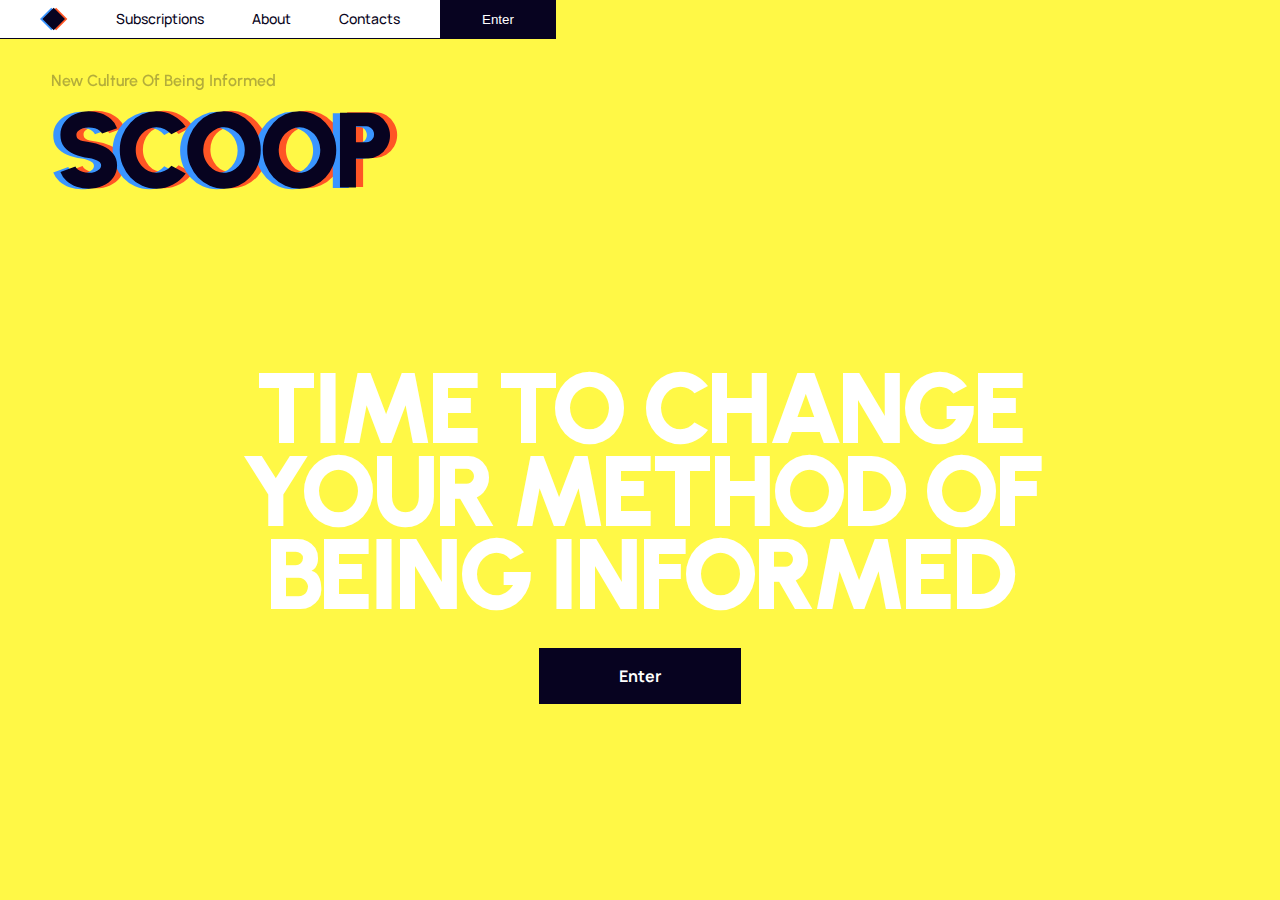
==== index.html @ 4c46409c "first commit" ====
<!DOCTYPE html>
<html lang="en">

<head>
  <meta charset="UTF-8">
  <meta http-equiv="X-UA-Compatible" content="IE=edge">
  <meta name="viewport" content="width=device-width, initial-scale=1.0">
  <title>Scoop</title>
  <link rel="preconnect" href="https://fonts.googleapis.com">
  <link rel="preconnect" href="https://fonts.gstatic.com" crossorigin>
  <link
    href="https://fonts.googleapis.com/css2?family=Manrope:wght@400;500;600;700&family=Unbounded:wght@700&family=Urbanist:wght@500;600;700;900&display=swap"
    rel="stylesheet">
  <link rel="stylesheet" href="css/style.min.css">
</head>

<body>
  <section class="main" id="main">
    <div class="main-content first-section">
      <header class="header">
        <ul class="header-menu">
          <li class="header-menu__item">
            <div class="header-logo">
              <img src="images/landing/headerLogo.svg" alt="scoop logo">
            </div>
          </li>
          <li class="header-menu__item">
            Subscriptions
          </li>
          <li class="header-menu__item">
            About
          </li>
          <li class="header-menu__item">
            Contacts
          </li>
        </ul>
        <button class="header-btn">Enter</button>
      </header>
      <div class="first-info">
        <p class="first-descr">New Culture Of Being Informed</p>
        <img src="images/logo-text-shrink.svg" alt="logo-text" class="first-logoText" width="347px">
        <div class="first-main">
          <h1 class="first-title">TIME TO CHANGE YOUR METHOD OF BEING INFORMED </h1>
          <a class="btn-transform" href="https://hlopa.github.io/scoop-dev/news.html">Enter</a>
        </div>
      </div>
    </div>
    <div class="main-content near-second"></div>
    <div class="main-content second-section">
      <div class="second-section__inner">
        <div class="second-section-blobs"> <img src="images/landing/second-blobs.svg" /></div>
        <div class="second-section__circle">
          <div id="container">
            <div id="circle">
              <svg version="1.1" xmlns="http://www.w3.org/2000/svg" xmlns:xlink="http://www.w3.org/1999/xlink" x="0px"
                y="0px" width="300px" height="300px" viewBox="0 0 300 300" enable-background="new 0 0 300 300"
                xml:space="preserve">
                <defs>
                  <path id="circlePath" d=" M 150, 150 m -60, 0 a 60,60 0 0,1 120,0 a 60,60 0 0,1 -120,0 " />
                </defs>
                <circle cx="150" cy="100" r="200" fill="none" />
                <g>
                  <use xlink:href="#circlePath" fill="none" />
                  <text fill="#070320">
                    <textPath xlink:href="#circlePath">explore &#8226; explore &#8226; explore
                      &#8226; explore &#8226; explore &#8226; explore &#8226; explore &#8226;</textPath>
                  </text>
                </g>
              </svg>
            </div>
          </div>
          <img class="four-section-arrow" src="images/landing/arrowRight.svg">
        </div>
      </div>
    </div>
    <div class="main-content near-second"></div>
    <div class="main-content third-section">
      <p class="title">And something else</p>
    </div>
    <div class="main-content four-section">
      <div class="four-section__block-1  four-section__block">
        <p class="four-section__block-number">1</p>
        <p class="four-section__block-descr">Add to favorites and share meanings</p>
      </div>
      <div class="four-section__block-2  four-section__block">
        <p class="four-section__block-number">2</p>
        <p class="four-section__block-descr">Surf through using tags</p>
      </div>
      <div class="four-section__block-3  four-section__block">
        <p class="four-section__block-number">3</p>
        <p class="four-section__block-descr">Save to keynotes</p>
      </div>
      <div class="final">
        <div class="final__inner">
          <img src="images/logo-text-shrink.svg" alt="logo-text" width="439">
          <button class="btn-transform-round">Join</button>
        </div>
      </div>
    </div>
    <div class="main-content five-section">
      <p class="five-section__title">SCOOP IS A NEW CULTURE FOR <span>CONSUMING</span> <span>INFORMATION</span></p>
    </div>
    <div class="main-content six-section">
      <div class="six-section__inner">
        <div class="six-section__logos">
          <img src="images/landing/six-logos.png" />
        </div>
        <img src="images/landing/arrowRightBig.svg" />
      </div>
    </div>
    <div class="main-content six-section">
      <img src="images/logo-text-shrink.svg" class="six-section-logo" />
      <img src="images/landing/arrowRightBig.svg" />
      <img src="images/landing/six-section-img.png" class="six-section-last-img">
    </div>
    <div class="main-content seven-section">
      <p class=" seven-section-title">Free <span>registration</span></p>
      <p class="seven-section-descr">and subscription to the newsletter</p>
    </div>
    <div class="main-content last-section">
      <div class="last-section__inner">
        <img src="images/logo-text-shrink.svg" width="218" style="margin-bottom: 9px;" />
        <p class="last-section-title">Immerse and surf it in a peaceful world of news!</p>
        <button class="btn-transform-round">Register now</button>
        <footer class="footer">
          <div class="footer__inner">
            <div class="footer-top">
              <ul class="footer-links">
                <li>Privacy Policy </li>
                <li>Terms of Use</li>
              </ul>

              <ul class="footer-social">
                <li>
                  <img src="images/landing/twitter.svg">
                </li>
                <li>
                  <img src="images/landing/inst.svg">
                </li>
              </ul>
            </div>
            <div class="footer-bottom">
              <p>© Scoop, 2023</p>
              <p class="footer-phone">+1 877 999 88 77</p>
            </div>
          </div>

        </footer>
      </div>
    </div>
  </section>

  <script src="js/main.min.js"></script>
</body>

</html>
---- css/style.min.css ----
html {
  -webkit-box-sizing: border-box;
          box-sizing: border-box;
}

body {
  margin: 0px;
  color: #070320;
  font-family: "Manrope", sans-serif;
  font-weight: 500;
}

*,
*::before,
*::after {
  -webkit-box-sizing: inherit;
          box-sizing: inherit;
}

h1, h2, h3, h4, h5, h6 {
  margin: 0;
  padding: 0;
}

p {
  margin: 0;
  padding: 0;
}

ul,
li {
  list-style: none;
  margin: 0;
  padding: 0;
}

a {
  text-decoration: none;
  color: inherit;
}

img {
  max-width: 100%;
}

.main {
  height: 100vh;
  overflow-x: auto;
  display: -webkit-box;
  display: -ms-flexbox;
  display: flex;
  -ms-flex-wrap: nowrap;
      flex-wrap: nowrap;
  min-width: 100%;
}

.main::-webkit-scrollbar {
  width: 0;
  height: 0;
}

.main-content {
  min-width: 100%;
  height: 100vh;
}

@font-face {
  font-family: "font-name";
  src: url("../fonts/font-name.woff2") format("woff2"), url("../fonts/font-name.woff") format("woff");
  font-display: swap;
  font-weight: 500;
  font-style: normal;
}
.first-section {
  background-color: #FFF846;
  display: -webkit-box;
  display: -ms-flexbox;
  display: flex;
  -webkit-box-orient: vertical;
  -webkit-box-direction: normal;
      -ms-flex-direction: column;
          flex-direction: column;
}

.header {
  background-color: #fff;
  border-bottom: 1px solid #070320;
  display: -webkit-box;
  display: -ms-flexbox;
  display: flex;
  width: -webkit-fit-content;
  width: -moz-fit-content;
  width: fit-content;
  margin-bottom: 32px;
}

.header-logo {
  display: -webkit-box;
  display: -ms-flexbox;
  display: flex;
  -webkit-box-align: center;
      -ms-flex-align: center;
          align-items: center;
  -webkit-box-pack: center;
      -ms-flex-pack: center;
          justify-content: center;
}

.header-menu {
  display: -webkit-box;
  display: -ms-flexbox;
  display: flex;
  padding: 7px 40px;
  -webkit-box-align: center;
      -ms-flex-align: center;
          align-items: center;
  gap: 48px;
}

.header-menu__item {
  cursor: pointer;
  font-size: 14px;
  line-height: 143%;
}

.header-btn {
  background-color: #070320;
  border-radius: 0px;
  color: #fff;
  border: none;
  width: 116px;
  cursor: pointer;
  -webkit-transition: all 0.3s;
  -o-transition: all 0.3s;
  transition: all 0.3s;
}
.header-btn:hover, .header-btn:focus {
  color: #cccccc;
}
.header-btn:active {
  color: #999999;
}

.first-info {
  display: -webkit-box;
  display: -ms-flexbox;
  display: flex;
  -webkit-box-orient: vertical;
  -webkit-box-direction: normal;
      -ms-flex-direction: column;
          flex-direction: column;
  -webkit-box-flex: 1;
      -ms-flex-positive: 1;
          flex-grow: 1;
}

.first-descr {
  margin-left: 51px;
  font-family: "Urbanist";
  font-weight: 600;
  line-height: 19px;
  text-transform: capitalize;
  opacity: 0.3;
  margin-bottom: 20px;
}

.first-logoText {
  margin-left: 51px;
  margin-bottom: 32px;
}

.first-main {
  text-align: center;
  margin-left: -1px;
  padding: 0px 45px;
  background-image: url("/images/landing/first-bg.png");
  background-size: cover;
  background-repeat: no-repeat;
  -webkit-box-flex: 1;
      -ms-flex-positive: 1;
          flex-grow: 1;
  display: -webkit-box;
  display: -ms-flexbox;
  display: flex;
  -webkit-box-orient: vertical;
  -webkit-box-direction: normal;
      -ms-flex-direction: column;
          flex-direction: column;
  -webkit-box-pack: center;
      -ms-flex-pack: center;
          justify-content: center;
}

.first-title {
  color: #fff;
  font-family: "Urbanist";
  font-weight: 900;
  font-size: 100px;
  line-height: 83%;
  letter-spacing: -0.05em;
  text-transform: uppercase;
  width: 80%;
  margin: 0px auto;
  margin-bottom: 32px;
  margin-top: -50px;
}

.btn-transform {
  width: 202px;
  height: 56px;
  margin: 0px auto;
  background-color: #070320;
  border-radius: 0px;
  color: #fff;
  border: none;
  cursor: pointer;
  -webkit-transition: all 0.3s;
  -o-transition: all 0.3s;
  transition: all 0.3s;
  font-family: "Manrope";
  font-weight: 700;
  font-size: 16px;
  line-height: 24px;
  display: -webkit-box;
  display: -ms-flexbox;
  display: flex;
  -webkit-box-align: center;
      -ms-flex-align: center;
          align-items: center;
  -webkit-box-pack: center;
      -ms-flex-pack: center;
          justify-content: center;
}
.btn-transform:hover, .btn-transform:focus {
  color: #cccccc;
}
.btn-transform:active {
  color: #999999;
}

.near-second {
  height: 100vh;
  width: 25px;
  background-color: #FFB8A4;
  min-width: 25px;
}

.second-section {
  background-color: #FFB8A4;
  display: -webkit-box;
  display: -ms-flexbox;
  display: flex;
  -webkit-box-align: center;
      -ms-flex-align: center;
          align-items: center;
  -webkit-box-pack: center;
      -ms-flex-pack: center;
          justify-content: center;
}

.second-section__inner {
  height: 95%;
  width: 95%;
  margin: 0px auto;
  display: -webkit-box;
  display: -ms-flexbox;
  display: flex;
  -webkit-box-pack: justify;
      -ms-flex-pack: justify;
          justify-content: space-between;
  -ms-flex-wrap: wrap;
      flex-wrap: wrap;
  position: relative;
}

.second-section-blobs {
  width: 100%;
  display: -webkit-box;
  display: -ms-flexbox;
  display: flex;
  -webkit-box-align: center;
      -ms-flex-align: center;
          align-items: center;
  -webkit-box-pack: center;
      -ms-flex-pack: center;
          justify-content: center;
}
.second-section-blobs img {
  width: 100%;
}

.second-section__circle {
  width: 230px;
  height: 230px;
  border-radius: 50%;
  background-color: #fff;
  position: absolute;
  bottom: 0;
  right: 0;
  border: 1px solid #070320;
  z-index: 71;
}
.second-section__circle::after {
  content: "";
  width: 166px;
  height: 166px;
  border-radius: 50%;
  background-color: #fff;
  position: absolute;
  top: 32px;
  left: 32px;
  border: 1px solid #070320;
  z-index: 72;
}

.four-section-arrow {
  position: absolute;
  top: 43%;
  left: 44%;
  z-index: 80;
}

#container {
  margin: 0%;
}

#circle {
  position: relative;
  width: 100%;
  padding-bottom: 100%;
  overflow: hidden;
}

#circle text {
  font-family: "Manrope";
  font-weight: 600;
  font-size: 12px;
  font-weight: 400;
  -webkit-user-select: none;
     -moz-user-select: none;
      -ms-user-select: none;
          user-select: none;
}

#circle svg {
  position: absolute;
  z-index: 75;
  left: -112px;
  top: -156px;
  width: 198%;
  height: 540px;
  -webkit-animation-name: rotate;
  animation-name: rotate;
  -webkit-animation-duration: 20s;
  animation-duration: 20s;
  -webkit-animation-iteration-count: infinite;
  animation-iteration-count: infinite;
  -webkit-animation-timing-function: linear;
  animation-timing-function: linear;
}

@-webkit-keyframes rotate {
  from {
    -webkit-transform: rotate(0);
  }
  to {
    -webkit-transform: rotate(360deg);
  }
}
@keyframes rotate {
  from {
    -webkit-transform: rotate(0);
            transform: rotate(0);
  }
  to {
    -webkit-transform: rotate(360deg);
            transform: rotate(360deg);
  }
}
.third-section {
  min-width: 444px;
  width: 444px;
  background-image: url("/images/landing/third-bg.png");
  background-size: cover;
  background-repeat: no-repeat;
  display: -webkit-box;
  display: -ms-flexbox;
  display: flex;
  -webkit-box-align: center;
      -ms-flex-align: center;
          align-items: center;
}

.title {
  font-family: "Urbanist";
  font-weight: 900;
  font-size: 114.142px;
  line-height: 92px;
  letter-spacing: -0.05em;
  text-transform: uppercase;
  color: #FFFFFF;
  word-wrap: break-word;
  padding-left: 20px;
  padding-right: 20px;
  width: 100%;
  margin-top: -50px;
}

.five-section {
  background-color: aqua;
}

.four-section {
  background-color: yellow;
  display: -webkit-box;
  display: -ms-flexbox;
  display: flex;
  min-width: -webkit-fit-content;
  min-width: -moz-fit-content;
  min-width: fit-content;
  width: -webkit-fit-content;
  width: -moz-fit-content;
  width: fit-content;
}

.four-section__block {
  width: 621px;
  height: 90%;
  margin-top: auto;
  position: sticky;
  border-radius: 48px;
  border: 2px solid #000000;
  padding: 16px 57px 100px;
  display: -webkit-box;
  display: -ms-flexbox;
  display: flex;
  -webkit-box-orient: vertical;
  -webkit-box-direction: normal;
      -ms-flex-direction: column;
          flex-direction: column;
  -webkit-box-pack: justify;
      -ms-flex-pack: justify;
          justify-content: space-between;
}

.four-section__block-number {
  font-family: "Urbanist";
  font-weight: 700;
  font-size: 144px;
  line-height: 173px;
  color: #FFFFFF;
}

.four-section__block-descr {
  font-family: "Urbanist";
  font-weight: 700;
  font-size: 56px;
  line-height: 56px;
  color: #FFFFFF;
}

.four-section__block-1 {
  background-color: #363051;
  left: 0;
  margin-left: 20px;
}

.four-section__block-2 {
  background-color: #B2D6FF;
  left: 44px;
  margin-left: -30px;
}

.four-section__block-3 {
  background-color: #E09884;
  left: 88px;
  margin-left: -30px;
}

.final {
  padding-left: 82px;
  padding-right: 82px;
  display: -webkit-box;
  display: -ms-flexbox;
  display: flex;
  -webkit-box-align: center;
      -ms-flex-align: center;
          align-items: center;
  text-align: center;
  z-index: 100;
  background-color: yellow;
}

.final__inner {
  display: -webkit-box;
  display: -ms-flexbox;
  display: flex;
  -webkit-box-align: center;
      -ms-flex-align: center;
          align-items: center;
  text-align: center;
  -webkit-box-orient: vertical;
  -webkit-box-direction: normal;
      -ms-flex-direction: column;
          flex-direction: column;
}

.btn-transform-round {
  margin-top: 32px;
  width: 228px;
  height: 228px;
  background-color: #070320;
  border-radius: 50%;
  font-family: "Urbanist";
  font-weight: 700;
  font-size: 48px;
  line-height: 48px;
  color: #FFFFFF;
  cursor: pointer;
  display: -webkit-box;
  display: -ms-flexbox;
  display: flex;
  -webkit-box-align: center;
      -ms-flex-align: center;
          align-items: center;
  -webkit-box-pack: center;
      -ms-flex-pack: center;
          justify-content: center;
}
.btn-transform-round:hover, .btn-transform-round:focus {
  color: #cccccc;
}
.btn-transform-round:active {
  color: #999999;
}

.five-section {
  min-width: 444px;
  width: 444px;
  background-image: url("/images/landing/five-bg.png");
  background-size: cover;
  background-repeat: no-repeat;
  display: -webkit-box;
  display: -ms-flexbox;
  display: flex;
  -webkit-box-align: center;
      -ms-flex-align: center;
          align-items: center;
}

.five-section__title {
  font-family: "Urbanist";
  font-weight: 900;
  font-size: 96px;
  line-height: 81%;
  letter-spacing: -0.05em;
  text-transform: uppercase;
  padding-left: 20px;
  padding-right: 20px;
  color: #FFFFFF;
}
.five-section__title span {
  display: block;
  word-break: break-all;
}

.six-section {
  background-color: #FFB8A4;
  display: -webkit-box;
  display: -ms-flexbox;
  display: flex;
  -webkit-box-align: center;
      -ms-flex-align: center;
          align-items: center;
  min-width: -webkit-fit-content;
  min-width: -moz-fit-content;
  min-width: fit-content;
  width: -webkit-fit-content;
  width: -moz-fit-content;
  width: fit-content;
}

.six-section__inner {
  height: 95%;
  display: -webkit-box;
  display: -ms-flexbox;
  display: flex;
  -webkit-box-align: center;
      -ms-flex-align: center;
          align-items: center;
}
.six-section__inner img {
  -ms-flex-negative: 0;
      flex-shrink: 0;
}

.six-section__logos {
  height: 100%;
  margin-right: 16px;
  -ms-flex-negative: 0;
      flex-shrink: 0;
  padding-left: 98px;
}
.six-section__logos img {
  height: 100%;
  -o-object-fit: contain;
     object-fit: contain;
}

.six-section-logo {
  margin-left: 37px;
  margin-right: 45px;
}

.six-section-last-img {
  margin-left: 74px;
  margin-right: 131px;
}

.seven-section {
  min-width: 444px;
  width: 444px;
  background-image: url("/images/landing/seven-section.png");
  background-size: cover;
  background-repeat: no-repeat;
  display: -webkit-box;
  display: -ms-flexbox;
  display: flex;
  -webkit-box-align: start;
      -ms-flex-align: start;
          align-items: flex-start;
  -webkit-box-orient: vertical;
  -webkit-box-direction: normal;
      -ms-flex-direction: column;
          flex-direction: column;
  -webkit-box-pack: center;
      -ms-flex-pack: center;
          justify-content: center;
}

.seven-section-title {
  font-family: "Urbanist";
  font-weight: 900;
  font-size: 114.142px;
  line-height: 92px;
  letter-spacing: -0.05em;
  text-transform: uppercase;
  color: #FFFFFF;
  word-wrap: break-word;
  padding-left: 20px;
  padding-right: 20px;
  width: 100%;
  margin-top: -50px;
}

.seven-section-descr {
  padding-left: 20px;
  padding-right: 20px;
  margin-top: 16px;
  font-family: "Manrope";
  font-weight: 700;
  font-size: 16px;
  line-height: 24px;
  color: #FFFFFF;
}

.last-section {
  background-color: #FFF846;
  display: -webkit-box;
  display: -ms-flexbox;
  display: flex;
  -webkit-box-align: center;
      -ms-flex-align: center;
          align-items: center;
  -webkit-box-pack: center;
      -ms-flex-pack: center;
          justify-content: center;
}

.last-section__inner {
  height: 95%;
  width: 95%;
  padding-left: 24px;
  position: relative;
  display: -webkit-box;
  display: -ms-flexbox;
  display: flex;
  -webkit-box-orient: vertical;
  -webkit-box-direction: normal;
      -ms-flex-direction: column;
          flex-direction: column;
  -webkit-box-pack: center;
      -ms-flex-pack: center;
          justify-content: center;
}

.last-section-title {
  font-family: "Urbanist";
  font-weight: 700;
  font-size: 88px;
  line-height: 80px;
  color: #070320;
  margin-bottom: 40px;
}

.footer {
  bottom: 0px;
  position: absolute;
  width: 100%;
}

.footer-top {
  margin-bottom: 8px;
}

.footer-links {
  display: -webkit-box;
  display: -ms-flexbox;
  display: flex;
  gap: 24px;
}
.footer-links li {
  font-size: 14px;
  line-height: 20px;
}

.footer-bottom {
  display: -webkit-box;
  display: -ms-flexbox;
  display: flex;
  -webkit-box-align: center;
      -ms-flex-align: center;
          align-items: center;
  -webkit-box-pack: justify;
      -ms-flex-pack: justify;
          justify-content: space-between;
}

.footer-top {
  display: -webkit-box;
  display: -ms-flexbox;
  display: flex;
  -webkit-box-align: center;
      -ms-flex-align: center;
          align-items: center;
  -webkit-box-pack: justify;
      -ms-flex-pack: justify;
          justify-content: space-between;
}

.footer-phone {
  font-family: "Manrope";
  font-weight: 600;
  font-size: 16px;
  line-height: 24px;
}

.footer-social {
  display: -webkit-box;
  display: -ms-flexbox;
  display: flex;
  -webkit-box-align: center;
      -ms-flex-align: center;
          align-items: center;
  -webkit-box-pack: justify;
      -ms-flex-pack: justify;
          justify-content: space-between;
  gap: 24px;
}

.news {
  background-color: #B2D6FF;
  display: -webkit-box;
  display: -ms-flexbox;
  display: flex;
  -webkit-box-orient: vertical;
  -webkit-box-direction: normal;
      -ms-flex-direction: column;
          flex-direction: column;
  min-height: 100vh;
}

.news-header {
  border-bottom: 1px solid #000000;
  padding-top: 19px;
  padding-bottom: 19px;
}

.news-header__container {
  max-width: 1376;
  padding-left: 32px;
  padding-right: 32px;
  margin: 0px auto;
}

.news-header__container {
  display: -webkit-box;
  display: -ms-flexbox;
  display: flex;
  -webkit-box-align: center;
      -ms-flex-align: center;
          align-items: center;
  -webkit-box-pack: justify;
      -ms-flex-pack: justify;
          justify-content: space-between;
}

.news-header__logo {
  display: -webkit-box;
  display: -ms-flexbox;
  display: flex;
  -webkit-box-align: end;
      -ms-flex-align: end;
          align-items: end;
  gap: 8px;
}

.news-header__descr {
  font-family: "Urbanist";
  font-weight: 500;
  font-size: 12px;
  line-height: 90%;
  color: #454452;
  opacity: 0.5;
}

.news-header__menu {
  display: -webkit-box;
  display: -ms-flexbox;
  display: flex;
  gap: 24px;
  -webkit-box-align: center;
      -ms-flex-align: center;
          align-items: center;
}

.news-header__menu-item {
  font-family: "Urbanist";
  font-weight: 500;
  font-size: 14px;
  line-height: 17px;
  color: #070320;
  cursor: pointer;
}

.news-header__menu-avatar {
  display: -webkit-box;
  display: -ms-flexbox;
  display: flex;
  gap: 8px;
  -webkit-box-align: center;
      -ms-flex-align: center;
          align-items: center;
}

.avatar {
  width: 26px;
  height: 26px;
  border-radius: 50%;
  overflow: hidden;
  border: 2px solid #014DD1;
  background-color: #fff;
}
.avatar img {
  padding: 2px;
  border-radius: 50%;
}

.avatar-name {
  font-family: "Urbanist";
  font-weight: 700;
  font-size: 14px;
  line-height: 16px;
  color: #014DD1;
  cursor: pointer;
}

.news-main {
  -webkit-box-flex: 1;
      -ms-flex-positive: 1;
          flex-grow: 1;
  background-color: #B2D6FF;
}

.news-container {
  max-width: 1376;
  padding-left: 32px;
  padding-right: 32px;
  padding-top: 24px;
  margin: 0px auto;
  display: -webkit-box;
  display: -ms-flexbox;
  display: flex;
  gap: 18px;
}

.news-aside {
  -ms-flex-preferred-size: 25%;
      flex-basis: 25%;
}

.news-news {
  -ms-flex-preferred-size: 50%;
      flex-basis: 50%;
}

.news-title {
  font-family: "Urbanist";
  font-weight: 700;
  font-size: 40px;
  line-height: 48px;
  margin-bottom: 24px;
}

.news-item {
  margin-bottom: 16px;
  background-color: #fff;
  border: 1px solid #000000;
  border-radius: 32px;
  padding: 16px;
  display: -webkit-box;
  display: -ms-flexbox;
  display: flex;
  -ms-flex-wrap: nowrap;
      flex-wrap: nowrap;
  gap: 12px;
}

.news-item__logo {
  width: 40px;
  height: 40px;
  border: 1px solid rgba(0, 0, 0, 0.1);
  border-radius: 50%;
  display: -webkit-box;
  display: -ms-flexbox;
  display: flex;
  -webkit-box-align: center;
      -ms-flex-align: center;
          align-items: center;
  -webkit-box-pack: center;
      -ms-flex-pack: center;
          justify-content: center;
  -ms-flex-negative: 0;
      flex-shrink: 0;
  overflow: hidden;
}
.news-item__logo img {
  width: 100%;
  height: 100%;
  -o-object-fit: contain;
     object-fit: contain;
}

.news-item__header {
  display: -webkit-box;
  display: -ms-flexbox;
  display: flex;
  gap: 8px;
  margin-bottom: 2px;
  -webkit-box-align: center;
      -ms-flex-align: center;
          align-items: center;
  -webkit-box-pack: justify;
      -ms-flex-pack: justify;
          justify-content: space-between;
}

.news-item__info {
  -webkit-box-flex: 1;
      -ms-flex-positive: 1;
          flex-grow: 1;
}

.news-item__data {
  display: -webkit-box;
  display: -ms-flexbox;
  display: flex;
  -webkit-box-align: center;
      -ms-flex-align: center;
          align-items: center;
  gap: 12px;
}
.news-item__data p {
  font-family: "Manrope";
  font-size: 12px;
  line-height: 16px;
  text-transform: uppercase;
  color: #9D9CA7;
  white-space: nowrap;
}

.separator {
  height: 9px;
  width: 1px;
  background-color: rgba(0, 0, 0, 0.1);
}

.news-item__name {
  font-family: "Urbanist";
  font-weight: 600;
  font-size: 16px;
  line-height: 19px;
  margin-bottom: 2px;
}

.news-item__tags {
  display: -webkit-box;
  display: -ms-flexbox;
  display: flex;
  -ms-flex-wrap: wrap;
      flex-wrap: wrap;
  gap: 2px;
  margin-bottom: 16px;
}
.news-item__tags li {
  font-size: 14px;
  line-height: 18px;
  color: #AFAEB5;
}

.news-item__text {
  margin-bottom: 12px;
}
.news-item__text p {
  font-size: 20px;
  line-height: 30px;
}
.news-item__text p + p {
  padding-top: 16px;
}

.news-item__footer {
  display: -webkit-box;
  display: -ms-flexbox;
  display: flex;
  -webkit-box-align: center;
      -ms-flex-align: center;
          align-items: center;
  gap: 12px;
}

.news-item__footer-item {
  display: -webkit-box;
  display: -ms-flexbox;
  display: flex;
  -webkit-box-align: center;
      -ms-flex-align: center;
          align-items: center;
  gap: 10px;
}
.news-item__footer-item p {
  font-size: 12px;
  text-transform: uppercase;
  color: #9D9CA7;
}

.news-style-img {
  width: 104px;
  height: 104px;
  margin-left: auto;
}
.news-style-img img {
  width: 100%;
  height: 100%;
  -o-object-fit: contain;
     object-fit: contain;
}

.aside-bottom {
  position: fixed;
  bottom: 40px;
}

.right {
  font-family: "Urbanist";
  font-weight: 500;
  font-size: 12px;
  line-height: 14px;
  color: #070320;
  opacity: 0.5;
  margin-top: 12px;
}

.aside__menu {
  display: -webkit-box;
  display: -ms-flexbox;
  display: flex;
  gap: 24px;
  margin-top: 16px;
}
.aside__menu li {
  font-family: "Urbanist";
  font-weight: 500;
  font-size: 12px;
  line-height: 14px;
}

.mode-select {
  background: #9ECCFF;
  border: 1px solid #000000;
  border-radius: 112px;
  padding: 11.5px 12px;
}

.__select {
  position: relative;
  width: 230px;
  height: 40px;
  margin: 0 auto;
}
.__select[data-state=active] .__select__content {
  opacity: 1;
  display: block;
}
.__select[data-state=active] .__select__label + .__select__input + .__select__label {
  max-height: 40px;
  border-top-width: 1px;
}

.__select__title {
  font-family: "Urbanist";
  font-weight: 600;
  font-size: 14px;
  line-height: 17px;
  display: -webkit-box;
  display: -ms-flexbox;
  display: flex;
  -webkit-box-align: center;
      -ms-flex-align: center;
          align-items: center;
  width: 100%;
  height: 100%;
  padding: 8px 12px;
  border-radius: 5px;
  border: 1px solid #000000;
  cursor: pointer;
  border-radius: 112px;
  background: #9ECCFF;
}
.__select__title:hover {
  border-color: #0c0fe5;
}

.__select__content {
  position: absolute;
  bottom: 48px;
  left: 3px;
  display: -webkit-box;
  display: -ms-flexbox;
  display: flex;
  -webkit-box-orient: vertical;
  -webkit-box-direction: normal;
      -ms-flex-direction: column;
          flex-direction: column;
  width: calc(100% - 6px);
  background-color: #ffffff;
  border: 1px solid #000000;
  border-radius: 12px;
  -webkit-transition: all 0.3s ease-out;
  -o-transition: all 0.3s ease-out;
  transition: all 0.3s ease-out;
  overflow: hidden;
  opacity: 0;
  display: none;
  z-index: 8;
}

.__select__input {
  display: none;
}
.__select__input:checked + label {
  background-color: #cadef5;
}
.__select__input:disabled + label {
  opacity: 0.6;
  pointer-events: none;
}

.__select__label {
  display: -webkit-box;
  display: -ms-flexbox;
  display: flex;
  -webkit-box-align: center;
      -ms-flex-align: center;
          align-items: center;
  width: 100%;
  height: 40px;
  padding: 0 16px;
  -webkit-transition: all 0.2s ease-out;
  -o-transition: all 0.2s ease-out;
  transition: all 0.2s ease-out;
  cursor: pointer;
  overflow: hidden;
}
.__select__label:hover {
  background-color: #F9F8FE !important;
  color: #4D057D;
}

.modal {
  position: fixed;
  top: 0;
  left: 0;
  bottom: 0;
  right: 0;
  padding: 30px;
  background: rgba(0, 0, 0, 0.5);
  -webkit-backdrop-filter: blur(10px);
          backdrop-filter: blur(10px);
  display: -webkit-box;
  display: -ms-flexbox;
  display: flex;
  -webkit-box-pack: center;
      -ms-flex-pack: center;
          justify-content: center;
  -webkit-box-align: center;
      -ms-flex-align: center;
          align-items: center;
  pointer-events: none;
  opacity: 0;
  z-index: 999;
}

.modal-link {
  width: 32%;
  margin-right: 8px;
  margin-left: 8px;
  position: relative;
  z-index: 10;
}

.modal-wrapper {
  position: relative;
  padding: 24px 32px;
  background-color: #fff;
  width: 606px;
  border-radius: 32px;
  border: 1px solid #000000;
}

.modal-header {
  display: -webkit-box;
  display: -ms-flexbox;
  display: flex;
  -webkit-box-align: center;
      -ms-flex-align: center;
          align-items: center;
  -webkit-box-pack: justify;
      -ms-flex-pack: justify;
          justify-content: space-between;
  margin-bottom: 24px;
}

.modal-title {
  font-family: "Urbanist";
  font-weight: 700;
  font-size: 40px;
  line-height: 48px;
}

.clear-all-btn {
  font-family: "Urbanist";
  font-weight: 700;
  font-size: 14px;
  line-height: 16px;
  color: #014DD1;
  background-color: unset;
  border: unset;
  cursor: pointer;
}
.clear-all-btn:hover, .clear-all-btn:focus {
  color: #3a82fe;
}
.clear-all-btn:active {
  color: #9fc2ff;
}

.btn--close-modal {
  position: absolute;
  right: -20px;
  height: 32px;
  width: 32px;
  top: -20px;
  background-color: transparent;
  border: none;
  cursor: pointer;
}

.modal-cat {
  position: absolute;
  left: 0;
  top: 0px;
}

.btn:active {
  opacity: 0.8;
}

.modal--open {
  pointer-events: auto;
  opacity: 1;
}

.accordion .accordion-item {
  border-bottom: 1px solid rgba(7, 3, 32, 0.11);
}
.accordion .accordion-expand-btn {
  position: relative;
  display: block;
  text-align: left;
  width: 100%;
  padding: 1em 0;
  color: black;
  font-size: 1.15rem;
  font-weight: 400;
  border: none;
  background: none;
  outline: none;
}
.accordion .accordion-expand-btn:hover, .accordion .accordion-expand-btn:focus {
  cursor: pointer;
  color: #014DD1;
}
.accordion .accordion-expand-btn:hover::after, .accordion .accordion-expand-btn:focus::after {
  cursor: pointer;
  color: #014DD1;
  border: 1px solid #014DD1;
}
.accordion .accordion-expand-btn .accordion-title {
  padding: 1em 1.5em 1em 0;
  font-family: "Urbanist";
  font-size: 18px;
  line-height: 22px;
}
.accordion .accordion-expand-btn .icon {
  display: inline-block;
  position: absolute;
  top: 28px;
  right: 0;
}
.accordion .accordion-expand-btn .icon::before, .accordion .accordion-expand-btn .icon::after {
  content: "";
  position: absolute;
  top: 50%;
  right: 16px;
  display: block;
  width: 10px;
  height: 2px;
  -webkit-transition: all 0.3s ease-out;
  -o-transition: all 0.3s ease-out;
  transition: all 0.3s ease-out;
  background-color: #333333;
  -webkit-transform: translate(-3px, -50%) rotate(45deg);
      -ms-transform: translate(-3px, -50%) rotate(45deg);
          transform: translate(-3px, -50%) rotate(45deg);
}
.accordion .accordion-expand-btn .icon::after {
  -webkit-transform: translate(3px, -50%) rotate(-45deg);
      -ms-transform: translate(3px, -50%) rotate(-45deg);
          transform: translate(3px, -50%) rotate(-45deg);
}
.accordion .accordion-expand-btn[aria-expanded=true] {
  color: blue;
}
.accordion .accordion-expand-btn[aria-expanded=true] .icon::before {
  -webkit-transform: translate(-3px, -50%) rotate(-45deg);
      -ms-transform: translate(-3px, -50%) rotate(-45deg);
          transform: translate(-3px, -50%) rotate(-45deg);
}
.accordion .accordion-expand-btn[aria-expanded=true] .icon::after {
  -webkit-transform: translate(3px, -50%) rotate(45deg);
      -ms-transform: translate(3px, -50%) rotate(45deg);
          transform: translate(3px, -50%) rotate(45deg);
}
.accordion .accordion-expand-btn[aria-expanded=true] + .accordion-content {
  opacity: 1;
  max-height: unset;
  will-change: opacity, max-height;
  padding-bottom: 24px;
}
.accordion .accordion-content {
  opacity: 0;
  max-height: 0;
  overflow: hidden;
  -webkit-transition: opacity 200ms linear, max-height 200ms linear;
  -o-transition: opacity 200ms linear, max-height 200ms linear;
  transition: opacity 200ms linear, max-height 200ms linear;
  will-change: opacity, max-height;
}

.tab-filter__buttons {
  display: -webkit-box;
  display: -ms-flexbox;
  display: flex;
  -ms-flex-wrap: wrap;
      flex-wrap: wrap;
  gap: 8px;
}

.tab-filter__button {
  border: 1px solid #EDEDED;
  background-color: #EDEDED;
  border-radius: 56px;
  height: 32px;
  -webkit-user-select: none;
     -moz-user-select: none;
      -ms-user-select: none;
          user-select: none;
  padding-left: 12px;
  padding-right: 12px;
  color: #6A6973;
  -webkit-transition: all 0.3s;
  -o-transition: all 0.3s;
  transition: all 0.3s;
  font-family: "Urbanist", sans-serif;
  cursor: pointer;
}
.tab-filter__button:hover {
  background-color: #d4d4d4;
}

.tab-filter__button--active {
  border: 1px solid #014DD1;
  color: #014DD1;
}
.tab-filter__button--active:hover {
  background-color: #d4d4d4;
}

.selected-num {
  background: #FF5525;
  font-family: "Urbanist";
  font-weight: 700;
  font-size: 12px;
  line-height: 14px;
  color: #FFFFFF;
  padding: 0px 4px;
}
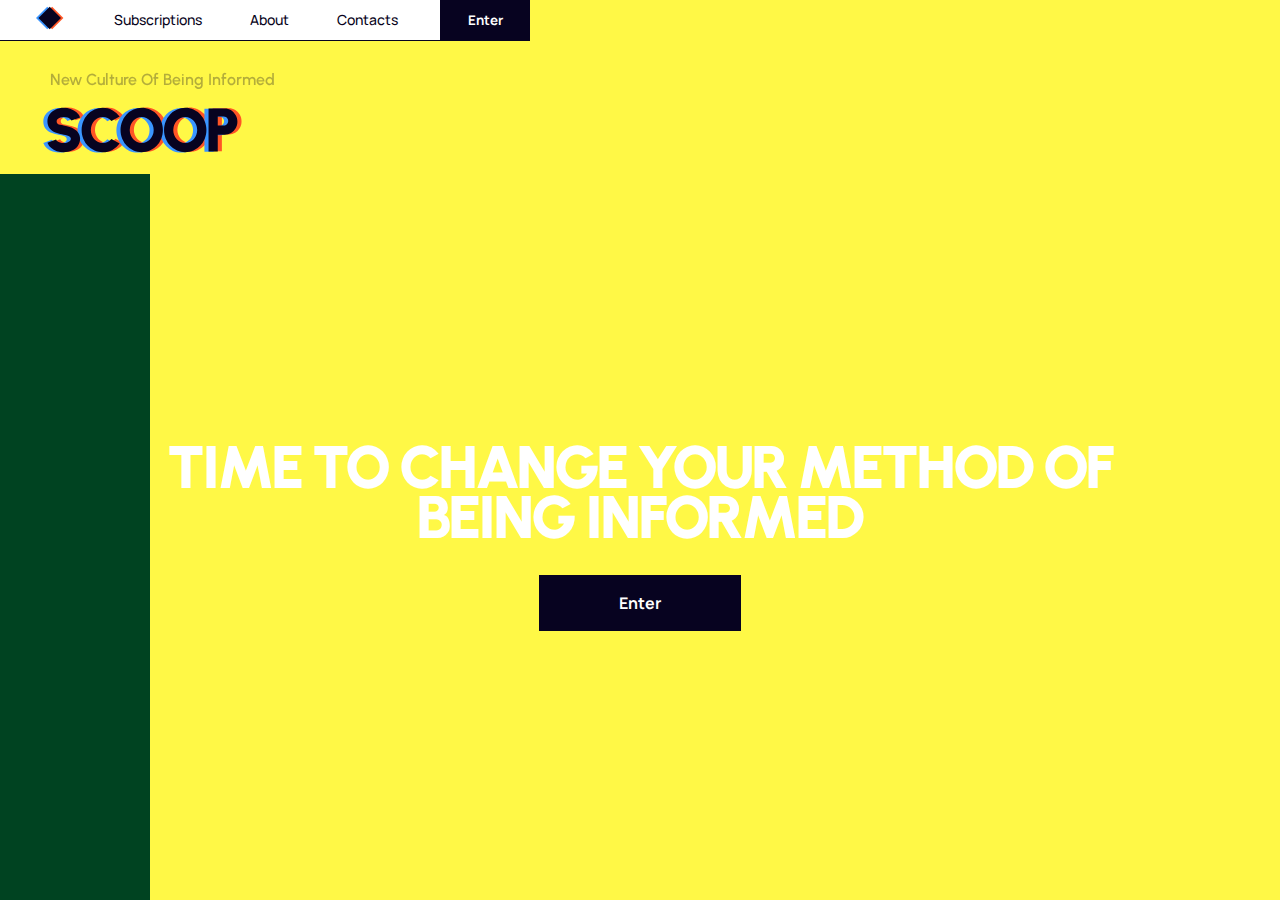
==== commit 1bbba4a4: "adaptive" ====
--- a/index.html
+++ b/index.html
@@ -1,156 +1 @@
-<!DOCTYPE html>
-<html lang="en">
-
-<head>
-  <meta charset="UTF-8">
-  <meta http-equiv="X-UA-Compatible" content="IE=edge">
-  <meta name="viewport" content="width=device-width, initial-scale=1.0">
-  <title>Scoop</title>
-  <link rel="preconnect" href="https://fonts.googleapis.com">
-  <link rel="preconnect" href="https://fonts.gstatic.com" crossorigin>
-  <link
-    href="https://fonts.googleapis.com/css2?family=Manrope:wght@400;500;600;700&family=Unbounded:wght@700&family=Urbanist:wght@500;600;700;900&display=swap"
-    rel="stylesheet">
-  <link rel="stylesheet" href="css/style.min.css">
-</head>
-
-<body>
-  <section class="main" id="main">
-    <div class="main-content first-section">
-      <header class="header">
-        <ul class="header-menu">
-          <li class="header-menu__item">
-            <div class="header-logo">
-              <img src="images/landing/headerLogo.svg" alt="scoop logo">
-            </div>
-          </li>
-          <li class="header-menu__item">
-            Subscriptions
-          </li>
-          <li class="header-menu__item">
-            About
-          </li>
-          <li class="header-menu__item">
-            Contacts
-          </li>
-        </ul>
-        <button class="header-btn">Enter</button>
-      </header>
-      <div class="first-info">
-        <p class="first-descr">New Culture Of Being Informed</p>
-        <img src="images/logo-text-shrink.svg" alt="logo-text" class="first-logoText" width="347px">
-        <div class="first-main">
-          <h1 class="first-title">TIME TO CHANGE YOUR METHOD OF BEING INFORMED </h1>
-          <a class="btn-transform" href="https://hlopa.github.io/scoop-dev/news.html">Enter</a>
-        </div>
-      </div>
-    </div>
-    <div class="main-content near-second"></div>
-    <div class="main-content second-section">
-      <div class="second-section__inner">
-        <div class="second-section-blobs"> <img src="images/landing/second-blobs.svg" /></div>
-        <div class="second-section__circle">
-          <div id="container">
-            <div id="circle">
-              <svg version="1.1" xmlns="http://www.w3.org/2000/svg" xmlns:xlink="http://www.w3.org/1999/xlink" x="0px"
-                y="0px" width="300px" height="300px" viewBox="0 0 300 300" enable-background="new 0 0 300 300"
-                xml:space="preserve">
-                <defs>
-                  <path id="circlePath" d=" M 150, 150 m -60, 0 a 60,60 0 0,1 120,0 a 60,60 0 0,1 -120,0 " />
-                </defs>
-                <circle cx="150" cy="100" r="200" fill="none" />
-                <g>
-                  <use xlink:href="#circlePath" fill="none" />
-                  <text fill="#070320">
-                    <textPath xlink:href="#circlePath">explore &#8226; explore &#8226; explore
-                      &#8226; explore &#8226; explore &#8226; explore &#8226; explore &#8226;</textPath>
-                  </text>
-                </g>
-              </svg>
-            </div>
-          </div>
-          <img class="four-section-arrow" src="images/landing/arrowRight.svg">
-        </div>
-      </div>
-    </div>
-    <div class="main-content near-second"></div>
-    <div class="main-content third-section">
-      <p class="title">And something else</p>
-    </div>
-    <div class="main-content four-section">
-      <div class="four-section__block-1  four-section__block">
-        <p class="four-section__block-number">1</p>
-        <p class="four-section__block-descr">Add to favorites and share meanings</p>
-      </div>
-      <div class="four-section__block-2  four-section__block">
-        <p class="four-section__block-number">2</p>
-        <p class="four-section__block-descr">Surf through using tags</p>
-      </div>
-      <div class="four-section__block-3  four-section__block">
-        <p class="four-section__block-number">3</p>
-        <p class="four-section__block-descr">Save to keynotes</p>
-      </div>
-      <div class="final">
-        <div class="final__inner">
-          <img src="images/logo-text-shrink.svg" alt="logo-text" width="439">
-          <button class="btn-transform-round">Join</button>
-        </div>
-      </div>
-    </div>
-    <div class="main-content five-section">
-      <p class="five-section__title">SCOOP IS A NEW CULTURE FOR <span>CONSUMING</span> <span>INFORMATION</span></p>
-    </div>
-    <div class="main-content six-section">
-      <div class="six-section__inner">
-        <div class="six-section__logos">
-          <img src="images/landing/six-logos.png" />
-        </div>
-        <img src="images/landing/arrowRightBig.svg" />
-      </div>
-    </div>
-    <div class="main-content six-section">
-      <img src="images/logo-text-shrink.svg" class="six-section-logo" />
-      <img src="images/landing/arrowRightBig.svg" />
-      <img src="images/landing/six-section-img.png" class="six-section-last-img">
-    </div>
-    <div class="main-content seven-section">
-      <p class=" seven-section-title">Free <span>registration</span></p>
-      <p class="seven-section-descr">and subscription to the newsletter</p>
-    </div>
-    <div class="main-content last-section">
-      <div class="last-section__inner">
-        <img src="images/logo-text-shrink.svg" width="218" style="margin-bottom: 9px;" />
-        <p class="last-section-title">Immerse and surf it in a peaceful world of news!</p>
-        <button class="btn-transform-round">Register now</button>
-        <footer class="footer">
-          <div class="footer__inner">
-            <div class="footer-top">
-              <ul class="footer-links">
-                <li>Privacy Policy </li>
-                <li>Terms of Use</li>
-              </ul>
-
-              <ul class="footer-social">
-                <li>
-                  <img src="images/landing/twitter.svg">
-                </li>
-                <li>
-                  <img src="images/landing/inst.svg">
-                </li>
-              </ul>
-            </div>
-            <div class="footer-bottom">
-              <p>© Scoop, 2023</p>
-              <p class="footer-phone">+1 877 999 88 77</p>
-            </div>
-          </div>
-
-        </footer>
-      </div>
-    </div>
-  </section>
-
-  <script src="js/main.min.js"></script>
-</body>
-
-</html>+<!DOCTYPE html><html lang="en"><head>  <meta charset="UTF-8">  <meta http-equiv="X-UA-Compatible" content="IE=edge">  <meta name="viewport" content="width=device-width, initial-scale=1.0">  <title>Scoop</title>  <link rel="shortcut icon" href="images/favicon/favicon.ico" type="image/x-icon" />  <link rel="apple-touch-icon" href="images/favicon/apple-touch-icon.png" />  <link rel="apple-touch-icon" sizes="57x57" href="images/favicon/apple-touch-icon-57x57.png" />  <link rel="apple-touch-icon" sizes="72x72" href="images/favicon/apple-touch-icon-72x72.png" />  <link rel="apple-touch-icon" sizes="76x76" href="images/favicon/apple-touch-icon-76x76.png" />  <link rel="apple-touch-icon" sizes="114x114" href="images/favicon/apple-touch-icon-114x114.png" />  <link rel="apple-touch-icon" sizes="120x120" href="images/favicon/apple-touch-icon-120x120.png" />  <link rel="apple-touch-icon" sizes="144x144" href="images/favicon/apple-touch-icon-144x144.png" />  <link rel="apple-touch-icon" sizes="152x152" href="images/favicon/apple-touch-icon-152x152.png" />  <link rel="apple-touch-icon" sizes="180x180" href="images/favicon/apple-touch-icon-180x180.png" />  <link rel="preconnect" href="https://fonts.googleapis.com">  <link rel="preconnect" href="https://fonts.gstatic.com" crossorigin>  <link    href="https://fonts.googleapis.com/css2?family=Manrope:wght@400;500;600;700&family=Unbounded:wght@700&family=Urbanist:wght@500;600;700;900&display=swap"    rel="stylesheet">  <link rel="stylesheet" href="css/style.min.css"></head><body>  <section class="main" id="main">    <div class="main-content first-section">      <header class="header">        <div class="header-logo">          <picture><source srcset="images/landing/headerLogo.svg" type="image/webp"><img src="images/landing/headerLogo.svg" alt="scoop logo"></picture>        </div>        <ul class="header-menu">          <li class="header-menu__item">            Subscriptions          </li>          <li class="header-menu__item">            About          </li>          <li class="header-menu__item">            Contacts          </li>        </ul>        <div style="display: flex; align-items: center;">          <div class="menu-burger-inner">            <div class="header__menu-icon menu-burger">              <span></span>              <span></span>              <span></span>            </div>          </div>          <button class="header-btn">Enter</button>        </div>      </header>      <div class="first-info">        <p class="first-descr">New Culture Of Being Informed</p>        <picture><source srcset="images/logo-text-shrink.svg" type="image/webp"><img src="images/logo-text-shrink.svg" alt="logo-text" class="first-logoText"></picture>        <div class="first-main">          <h1 class="first-title">TIME TO CHANGE YOUR METHOD OF BEING INFORMED </h1>          <a class="btn-transform"  href="https://hlopa.github.io/scoop-dev/news.html">Enter</a>          <div class="animate-bg"></div>        </div>      </div>    </div>    <div class="main-content near-second"></div>    <div class="main-content second-section">      <div class="second-section__inner">        <div class="second-section-blobs"> <picture><source srcset="images/landing/second-blobs.svg" type="image/webp"><img src="images/landing/second-blobs.svg" class="second-section__img" /></picture>          <picture><source srcset="images/landing/second-blobs-mobile.svg" type="image/webp"><img src="images/landing/second-blobs-mobile.svg" class="second-section__img-mobile"></picture>        </div>        <div class="second-section__circle">          <div id="container">            <div id="circle">              <svg version="1.1" xmlns="http://www.w3.org/2000/svg" xmlns:xlink="http://www.w3.org/1999/xlink" x="0px"                y="0px" width="300px" height="300px" viewBox="0 0 300 300" enable-background="new 0 0 300 300"                xml:space="preserve">                <defs>                  <path id="circlePath" d=" M 150, 150 m -60, 0 a 60,60 0 0,1 120,0 a 60,60 0 0,1 -120,0 " />                </defs>                <circle cx="150" cy="100" r="200" fill="none" />                <g>                  <use xlink:href="#circlePath" fill="none" />                  <text fill="#070320">                    <textPath xlink:href="#circlePath">explore &#8226; explore &#8226; explore                      &#8226; explore &#8226; explore &#8226; explore &#8226; explore &#8226;</textPath>                  </text>                </g>              </svg>            </div>          </div>          <picture><source srcset="images/landing/arrowRight.svg" type="image/webp"><img class="four-section-arrow" src="images/landing/arrowRight.svg"></picture>        </div>      </div>    </div>    <div class="main-content near-second"></div>    <div class="main-content third-section">      <p class="title">And something else</p>    </div>    <div class="main-content four-section">      <div class="four-section__block-1  four-section__block">        <p class="four-section__block-number">1</p>        <p class="four-section__block-descr">Add to favorites and share meanings</p>      </div>      <div class="four-section__block-2  four-section__block">        <p class="four-section__block-number">2</p>        <p class="four-section__block-descr">Surf through using tags</p>      </div>      <div class="four-section__block-3  four-section__block">        <p class="four-section__block-number">3</p>        <p class="four-section__block-descr">Save to keynotes</p>      </div>      <div class="final">        <div class="final__inner">          <picture><source srcset="images/logo-text-shrink.svg" type="image/webp"><img src="images/logo-text-shrink.svg" alt="logo-text" width="439"></picture>          <div style="position: relative; z-index: 50;">  <button class="btn-transform-round">Join</button></div>                </div>      </div>    </div>    <div class="main-content five-section">      <p class="five-section__title">SCOOP IS A NEW CULTURE FOR <span>CONSUMING</span> <span>INFORMATION</span></p>    </div>    <div class="main-content six-section">      <div class="six-section__inner">        <div class="six-section__logos">          <picture><source srcset="images/landing/six-logos.webp" type="image/webp"><img src="images/landing/six-logos.png" /></picture>        </div>        <div class="six-section-arrow-mobile">          <picture><source srcset="images/logo-text-shrink.svg" type="image/webp"><img src="images/logo-text-shrink.svg" class="six-section-logo-mobile" /></picture>          <picture><source srcset="images/landing/arrowRightBig.svg" type="image/webp"><img src="images/landing/arrowRightBig.svg" class="six-section-first-arrow" /></picture>        </div>        <div class="six-section-mobile-img"> <picture><source srcset="images/landing/six-section-img.webp" type="image/webp"><img src="images/landing/six-section-img.png"></picture></div>      </div>    </div>    <div class="main-content six-section six-section--second">      <picture><source srcset="images/logo-text-shrink.svg" type="image/webp"><img src="images/logo-text-shrink.svg" class="six-section-logo" /></picture>      <picture><source srcset="images/landing/arrowRightBig.svg" type="image/webp"><img src="images/landing/arrowRightBig.svg" /></picture>      <picture><source srcset="images/landing/six-section-img.webp" type="image/webp"><img src="images/landing/six-section-img.png" class="six-section-last-img"></picture>    </div>    <div class="main-content seven-section">      <p class=" seven-section-title">Free <span>registration</span></p>      <p class="seven-section-descr">and subscription to the newsletter</p>    </div>    <div class="main-content last-section">      <div class="last-section__inner">        <div>          <picture><source srcset="images/logo-text-shrink.svg" type="image/webp"><img src="images/logo-text-shrink.svg" width="218" style="margin-bottom: 9px;" /></picture>          <p class="last-section-title">Immerse and surf it in a peaceful world of news!</p>        </div>        <button class="btn-transform-round">Register now</button>        <footer class="footer">          <div class="footer__inner">            <div class="footer-top">              <ul class="footer-links">                <li>Privacy Policy </li>                <li>Terms of Use</li>              </ul>              <ul class="footer-social">                <li>                  <picture><source srcset="images/landing/twitter.svg" type="image/webp"><img src="images/landing/twitter.svg"></picture>                </li>                <li>                  <picture><source srcset="images/landing/inst.svg" type="image/webp"><img src="images/landing/inst.svg"></picture>                </li>              </ul>            </div>            <div class="footer-bottom">              <p>© Scoop, 2023</p>            </div>          </div>        </footer>      </div>    </div>  </section>  <script src="js/main.min.js"></script></body></html>--- a/css/style.min.css
+++ b/css/style.min.css
@@ -17,7 +17,12 @@
           box-sizing: inherit;
 }
 
-h1, h2, h3, h4, h5, h6 {
+h1,
+h2,
+h3,
+h4,
+h5,
+h6 {
   margin: 0;
   padding: 0;
 }
@@ -64,6 +69,20 @@
   height: 100vh;
 }
 
+@media (max-width: 800px) {
+  .main {
+    height: unset;
+    overflow-x: hidden;
+    display: block;
+    min-width: 100%;
+    position: relative;
+  }
+}
+@media (max-width: 700px) {
+  .main {
+    min-width: unset;
+  }
+}
 @font-face {
   font-family: "font-name";
   src: url("../fonts/font-name.woff2") format("woff2"), url("../fonts/font-name.woff") format("woff");
@@ -82,6 +101,33 @@
           flex-direction: column;
 }
 
+.animate-bg {
+  width: 151px;
+  height: 100%;
+  background: #FFB525;
+  mix-blend-mode: difference;
+  position: absolute;
+  left: 0;
+  -webkit-animation: linear infinite;
+          animation: linear infinite;
+  -webkit-animation-name: run;
+          animation-name: run;
+  -webkit-animation-duration: 12s;
+          animation-duration: 12s;
+  z-index: 20;
+}
+
+@-webkit-keyframes run {
+  0% {
+    left: 0;
+  }
+  50% {
+    left: calc(100% - 151px);
+  }
+  100% {
+    left: 0;
+  }
+}
 .header {
   background-color: #fff;
   border-bottom: 1px solid #070320;
@@ -92,6 +138,8 @@
   width: -moz-fit-content;
   width: fit-content;
   margin-bottom: 32px;
+  position: fixed;
+  z-index: 120;
 }
 
 .header-logo {
@@ -104,13 +152,14 @@
   -webkit-box-pack: center;
       -ms-flex-pack: center;
           justify-content: center;
+  margin-left: 36px;
 }
 
 .header-menu {
   display: -webkit-box;
   display: -ms-flexbox;
   display: flex;
-  padding: 7px 40px;
+  padding: 10px 42px 10px 50px;
   -webkit-box-align: center;
       -ms-flex-align: center;
           align-items: center;
@@ -126,13 +175,17 @@
 .header-btn {
   background-color: #070320;
   border-radius: 0px;
-  color: #fff;
   border: none;
-  width: 116px;
+  width: 90px;
   cursor: pointer;
   -webkit-transition: all 0.3s;
   -o-transition: all 0.3s;
   transition: all 0.3s;
+  height: 100%;
+  font-family: "Manrope";
+  font-weight: 700;
+  line-height: 150%;
+  color: #FFFFFF;
 }
 .header-btn:hover, .header-btn:focus {
   color: #cccccc;
@@ -142,6 +195,7 @@
 }
 
 .first-info {
+  margin-top: 70px;
   display: -webkit-box;
   display: -ms-flexbox;
   display: flex;
@@ -155,25 +209,26 @@
 }
 
 .first-descr {
-  margin-left: 51px;
+  margin-left: 50px;
   font-family: "Urbanist";
   font-weight: 600;
   line-height: 19px;
   text-transform: capitalize;
   opacity: 0.3;
-  margin-bottom: 20px;
+  margin-bottom: 18px;
 }
 
 .first-logoText {
-  margin-left: 51px;
-  margin-bottom: 32px;
+  margin-left: 42px;
+  margin-bottom: 26px;
+  width: 347px;
 }
 
 .first-main {
   text-align: center;
   margin-left: -1px;
   padding: 0px 45px;
-  background-image: url("/images/landing/first-bg.png");
+  background-image: url("../images/landing/first-bg.png");
   background-size: cover;
   background-repeat: no-repeat;
   -webkit-box-flex: 1;
@@ -189,20 +244,22 @@
   -webkit-box-pack: center;
       -ms-flex-pack: center;
           justify-content: center;
+  position: relative;
 }
 
 .first-title {
   color: #fff;
   font-family: "Urbanist";
   font-weight: 900;
-  font-size: 100px;
+  font-size: 114.142px;
   line-height: 83%;
   letter-spacing: -0.05em;
   text-transform: uppercase;
   width: 80%;
   margin: 0px auto;
   margin-bottom: 32px;
-  margin-top: -50px;
+  margin-top: -24px;
+  z-index: 21;
 }
 
 .btn-transform {
@@ -230,6 +287,7 @@
   -webkit-box-pack: center;
       -ms-flex-pack: center;
           justify-content: center;
+  z-index: 22;
 }
 .btn-transform:hover, .btn-transform:focus {
   color: #cccccc;
@@ -238,6 +296,133 @@
   color: #999999;
 }
 
+.menu-burger-inner {
+  -webkit-box-align: center;
+      -ms-flex-align: center;
+          align-items: center;
+  -webkit-box-pack: center;
+      -ms-flex-pack: center;
+          justify-content: center;
+  margin-right: 10px;
+  display: none;
+}
+
+.menu-burger {
+  margin-left: 17px;
+  display: block;
+  position: relative;
+  width: 30px;
+  height: 18px;
+  cursor: pointer;
+}
+.menu-burger span {
+  -webkit-transition: all 0.3s ease 0s;
+  -o-transition: all 0.3s ease 0s;
+  transition: all 0.3s ease 0s;
+  top: calc(50% - 1px);
+  left: 0;
+  position: absolute;
+  width: 100%;
+  height: 2px;
+  background-color: #000;
+}
+.menu-burger span:first-child {
+  top: 0px;
+}
+.menu-burger span:last-child {
+  top: auto;
+  bottom: 0px;
+}
+
+.menu-burger__active span {
+  -webkit-transform: scale(0);
+      -ms-transform: scale(0);
+          transform: scale(0);
+}
+.menu-burger__active span:first-child {
+  -webkit-transform: rotate(-45deg);
+      -ms-transform: rotate(-45deg);
+          transform: rotate(-45deg);
+  top: calc(50% - 1px);
+}
+.menu-burger__active span:last-child {
+  -webkit-transform: rotate(45deg);
+      -ms-transform: rotate(45deg);
+          transform: rotate(45deg);
+  bottom: calc(50% - 1px);
+}
+
+@media (max-width: 1300px) {
+  .first-title {
+    font-size: 60px;
+    width: 80%;
+    margin: 0px auto;
+    margin-bottom: 32px;
+    margin-top: 0px;
+  }
+  .first-logoText {
+    width: 200px;
+    margin-bottom: 16px;
+  }
+  .header {
+    margin-bottom: 16px;
+  }
+}
+@media (max-width: 700px) {
+  .first-main {
+    padding: 32px 24px;
+  }
+  .first-descr {
+    margin-left: 24px;
+    margin-bottom: 16px;
+  }
+  .first-logoText {
+    margin-left: 24px;
+    width: 150px;
+  }
+  .first-title {
+    width: 100%;
+    font-size: 40px;
+    margin-bottom: 16px;
+  }
+  .btn-transform {
+    height: 48px;
+    width: 150px;
+  }
+  .menu-burger-inner {
+    display: -webkit-box;
+    display: -ms-flexbox;
+    display: flex;
+  }
+  .header-menu {
+    display: none;
+  }
+  .header {
+    width: 100%;
+    -webkit-box-pack: justify;
+        -ms-flex-pack: justify;
+            justify-content: space-between;
+  }
+  .header-btn {
+    height: 40px;
+  }
+  .header-menu--show {
+    display: block;
+    position: absolute;
+    right: 0px;
+    top: 41px;
+    height: calc(100vh - 39px);
+    background-color: #fff;
+    padding: 32px;
+    z-index: 100;
+  }
+  .header-menu--show .header-menu__item {
+    margin-bottom: 16px;
+  }
+  .header-logo {
+    margin-left: 24px;
+  }
+}
 .near-second {
   height: 100vh;
   width: 25px;
@@ -377,10 +562,41 @@
             transform: rotate(360deg);
   }
 }
+.second-section__img-mobile {
+  display: none;
+}
+
+@media (max-width: 800px) {
+  .near-second {
+    display: none;
+  }
+  .second-section__circle {
+    display: none;
+  }
+}
+@media (max-width: 700px) {
+  .second-section {
+    height: -webkit-fit-content;
+    height: -moz-fit-content;
+    height: fit-content;
+    padding: 70px 0px;
+  }
+  .second-section__img-mobile {
+    display: block;
+  }
+  .second-section__img {
+    display: none;
+  }
+}
+@media (max-width: 400px) {
+  .second-section {
+    padding: 50px 0px;
+  }
+}
 .third-section {
   min-width: 444px;
   width: 444px;
-  background-image: url("/images/landing/third-bg.png");
+  background-image: url("../images/landing/third-bg.png");
   background-size: cover;
   background-repeat: no-repeat;
   display: -webkit-box;
@@ -403,9 +619,31 @@
   padding-left: 20px;
   padding-right: 20px;
   width: 100%;
-  margin-top: -50px;
-}
-
+  margin-top: -99px;
+}
+
+@media (max-width: 1300px) {
+  .title {
+    font-size: 60px;
+    padding-left: 20px;
+    padding-right: 20px;
+    line-height: 115%;
+  }
+}
+@media (max-width: 800px) {
+  .third-section {
+    width: 100%;
+    min-width: unset;
+  }
+}
+@media (max-width: 700px) {
+  .title {
+    font-size: 40px;
+    padding-left: 20px;
+    padding-right: 20px;
+    line-height: 115%;
+  }
+}
 .five-section {
   background-color: aqua;
 }
@@ -441,6 +679,7 @@
   -webkit-box-pack: justify;
       -ms-flex-pack: justify;
           justify-content: space-between;
+  z-index: 100;
 }
 
 .four-section__block-number {
@@ -462,7 +701,6 @@
 .four-section__block-1 {
   background-color: #363051;
   left: 0;
-  margin-left: 20px;
 }
 
 .four-section__block-2 {
@@ -470,14 +708,23 @@
   left: 44px;
   margin-left: -30px;
 }
+.four-section__block-2 .four-section__block-descr {
+  width: 80%;
+  margin-bottom: 55px;
+}
 
 .four-section__block-3 {
   background-color: #E09884;
   left: 88px;
   margin-left: -30px;
 }
+.four-section__block-3 .four-section__block-descr {
+  width: 80%;
+  margin-bottom: 55px;
+}
 
 .final {
+  width: 660px;
   padding-left: 82px;
   padding-right: 82px;
   display: -webkit-box;
@@ -487,7 +734,6 @@
       -ms-flex-align: center;
           align-items: center;
   text-align: center;
-  z-index: 100;
   background-color: yellow;
 }
 
@@ -503,10 +749,12 @@
   -webkit-box-direction: normal;
       -ms-flex-direction: column;
           flex-direction: column;
+  padding-top: 80px;
+  padding-left: 24px;
 }
 
 .btn-transform-round {
-  margin-top: 32px;
+  margin-top: 40px;
   width: 228px;
   height: 228px;
   background-color: #070320;
@@ -526,18 +774,111 @@
   -webkit-box-pack: center;
       -ms-flex-pack: center;
           justify-content: center;
-}
-.btn-transform-round:hover, .btn-transform-round:focus {
-  color: #cccccc;
+  position: relative;
+}
+.btn-transform-round:after {
+  position: absolute;
+  width: 100%;
+  height: 100%;
+  background-color: #FF5525;
+  top: 0px;
+  left: 0px;
+  content: "";
+  border-radius: 50%;
+  z-index: -1;
+  -webkit-transition: all 0.3s;
+  -o-transition: all 0.3s;
+  transition: all 0.3s;
+}
+.btn-transform-round:before {
+  position: absolute;
+  width: 100%;
+  height: 100%;
+  background-color: #3A95FF;
+  right: 0px;
+  bottom: 0px;
+  content: "";
+  border-radius: 50%;
+  z-index: -1;
+  -webkit-transition: all 0.3s;
+  -o-transition: all 0.3s;
+  transition: all 0.3s;
+}
+.btn-transform-round:hover::after, .btn-transform-round:focus::after {
+  top: -8px;
+  left: -8px;
+}
+.btn-transform-round:hover::before, .btn-transform-round:focus::before {
+  right: -8px;
+  bottom: -8px;
 }
 .btn-transform-round:active {
   color: #999999;
 }
 
+@media (max-width: 1300px) {
+  .btn-transform-round {
+    width: 150px;
+    height: 150px;
+    font-size: 32px;
+    line-height: 32px;
+  }
+}
+@media (max-width: 800px) {
+  .four-section {
+    display: block;
+    width: 100%;
+    height: -webkit-fit-content;
+    height: -moz-fit-content;
+    height: fit-content;
+    padding-top: 32px;
+  }
+  .four-section__block {
+    width: 100%;
+    height: 250px;
+    padding: 32px;
+    -webkit-box-pack: center;
+        -ms-flex-pack: center;
+            justify-content: center;
+  }
+  .four-section__block-1 {
+    margin-left: 0px;
+  }
+  .four-section__block-1 .four-section__block-descr {
+    width: 100%;
+    margin-bottom: 0px;
+  }
+  .four-section__block-1 .four-section__block-2 .four-section__block-descr {
+    width: 100%;
+    margin-bottom: 0px;
+  }
+  .four-section__block-3 {
+    margin-bottom: 40px;
+  }
+  .four-section__block-descr {
+    font-size: 32px;
+    line-height: 32px;
+  }
+  .four-section__block-number {
+    font-size: 100px;
+    line-height: 100px;
+  }
+  .final {
+    -webkit-box-pack: center;
+        -ms-flex-pack: center;
+            justify-content: center;
+    padding-bottom: 32px;
+  }
+}
+@media (max-width: 700px) {
+  .final__inner .btn-transform-round {
+    margin-top: 16px;
+  }
+}
 .five-section {
   min-width: 444px;
   width: 444px;
-  background-image: url("/images/landing/five-bg.png");
+  background-image: url("../images/landing/five-bg.png");
   background-size: cover;
   background-repeat: no-repeat;
   display: -webkit-box;
@@ -564,6 +905,22 @@
   word-break: break-all;
 }
 
+@media (max-width: 1300px) {
+  .five-section__title {
+    font-size: 50px;
+    line-height: 81%;
+  }
+  .five-section {
+    width: 100%;
+    min-width: unset;
+  }
+}
+@media (max-width: 700px) {
+  .five-section__title {
+    font-size: 40px;
+    line-height: 81%;
+  }
+}
 .six-section {
   background-color: #FFB8A4;
   display: -webkit-box;
@@ -617,10 +974,78 @@
   margin-right: 131px;
 }
 
+.six-section-mobile-img {
+  display: none;
+}
+
+.six-section-logo-mobile {
+  display: none;
+}
+
+@media (max-width: 1300px) {
+  .six-section-last-img {
+    margin-right: 50px;
+    max-height: 80%;
+    max-width: 500px;
+  }
+}
+@media (max-width: 800px) {
+  .six-section__inner {
+    -webkit-box-pack: justify;
+        -ms-flex-pack: justify;
+            justify-content: space-between;
+  }
+  .six-section {
+    width: 100%;
+    height: unset;
+    padding-top: 32px;
+    padding-bottom: 32px;
+  }
+  .six-section__logos {
+    height: unset;
+    width: 100%;
+    padding-left: 32px;
+    -ms-flex-preferred-size: 30%;
+        flex-basis: 30%;
+  }
+  .six-section--second {
+    display: none;
+  }
+  .six-section-mobile-img {
+    display: block;
+    width: 100%;
+    padding-right: 32px;
+    -ms-flex-preferred-size: 40%;
+        flex-basis: 40%;
+  }
+  .six-section-arrow-mobile {
+    width: 100px;
+    -ms-flex-preferred-size: 20%;
+        flex-basis: 20%;
+  }
+  .six-section-logo-mobile {
+    display: block;
+    margin: 0px auto;
+  }
+}
+@media (max-width: 700px) {
+  .six-section__inner {
+    -webkit-box-orient: vertical;
+    -webkit-box-direction: normal;
+        -ms-flex-direction: column;
+            flex-direction: column;
+    gap: 24px;
+  }
+  .six-section-mobile-img {
+    padding-right: 0px;
+    width: 90%;
+    margin: 0px auto;
+  }
+}
 .seven-section {
   min-width: 444px;
   width: 444px;
-  background-image: url("/images/landing/seven-section.png");
+  background-image: url("../images/landing/seven-section.png");
   background-size: cover;
   background-repeat: no-repeat;
   display: -webkit-box;
@@ -664,6 +1089,29 @@
   color: #FFFFFF;
 }
 
+@media (max-width: 1300px) {
+  .seven-section-title {
+    font-size: 60px;
+    line-height: 100%;
+  }
+  .seven-section-descr {
+    margin-top: 0px;
+  }
+}
+@media (max-width: 800px) {
+  .seven-section {
+    width: 100%;
+    min-width: unset;
+  }
+}
+@media (max-width: 800px) {
+  .seven-section-title {
+    font-size: 40px;
+  }
+  .seven-section-title span {
+    display: block;
+  }
+}
 .last-section {
   background-color: #FFF846;
   display: -webkit-box;
@@ -768,8 +1216,45 @@
   gap: 24px;
 }
 
+@media (max-width: 1300px) {
+  .last-section-title {
+    font-size: 50px;
+    line-height: 100%;
+    margin-bottom: 16px;
+  }
+  .last-section__inner {
+    padding-left: 0px;
+  }
+}
+@media (max-width: 800px) {
+  .footer {
+    position: relative;
+  }
+  .last-section__inner {
+    -webkit-box-pack: justify;
+        -ms-flex-pack: justify;
+            justify-content: space-between;
+    padding-top: 32px;
+  }
+  .last-section-title {
+    margin-bottom: 0px;
+  }
+  .btn-transform-round {
+    margin-top: 0px;
+  }
+}
+@media (max-width: 700px) {
+  .last-section-title {
+    font-size: 34px;
+  }
+  .last-section .btn-transform-round {
+    -ms-flex-item-align: center;
+        -ms-grid-row-align: center;
+        align-self: center;
+  }
+}
 .news {
-  background-color: #B2D6FF;
+  background-color: #b2d6ff;
   display: -webkit-box;
   display: -ms-flexbox;
   display: flex;
@@ -858,7 +1343,7 @@
   height: 26px;
   border-radius: 50%;
   overflow: hidden;
-  border: 2px solid #014DD1;
+  border: 2px solid #014dd1;
   background-color: #fff;
 }
 .avatar img {
@@ -871,7 +1356,7 @@
   font-weight: 700;
   font-size: 14px;
   line-height: 16px;
-  color: #014DD1;
+  color: #014dd1;
   cursor: pointer;
 }
 
@@ -879,7 +1364,7 @@
   -webkit-box-flex: 1;
       -ms-flex-positive: 1;
           flex-grow: 1;
-  background-color: #B2D6FF;
+  background-color: #b2d6ff;
 }
 
 .news-container {
@@ -985,7 +1470,7 @@
   font-size: 12px;
   line-height: 16px;
   text-transform: uppercase;
-  color: #9D9CA7;
+  color: #9d9ca7;
   white-space: nowrap;
 }
 
@@ -1015,7 +1500,7 @@
 .news-item__tags li {
   font-size: 14px;
   line-height: 18px;
-  color: #AFAEB5;
+  color: #afaeb5;
 }
 
 .news-item__text {
@@ -1051,7 +1536,7 @@
 .news-item__footer-item p {
   font-size: 12px;
   text-transform: uppercase;
-  color: #9D9CA7;
+  color: #9d9ca7;
 }
 
 .news-style-img {
@@ -1096,10 +1581,30 @@
 }
 
 .mode-select {
-  background: #9ECCFF;
+  background: #9eccff;
   border: 1px solid #000000;
   border-radius: 112px;
   padding: 11.5px 12px;
+}
+
+.right-news-header {
+  display: -webkit-box;
+  display: -ms-flexbox;
+  display: flex;
+  -webkit-box-align: center;
+      -ms-flex-align: center;
+          align-items: center;
+  gap: 24px;
+}
+
+.avatar-box {
+  display: -webkit-box;
+  display: -ms-flexbox;
+  display: flex;
+  -webkit-box-align: center;
+      -ms-flex-align: center;
+          align-items: center;
+  gap: 8px;
 }
 
 .__select {
@@ -1135,7 +1640,7 @@
   border: 1px solid #000000;
   cursor: pointer;
   border-radius: 112px;
-  background: #9ECCFF;
+  background: #9eccff;
 }
 .__select__title:hover {
   border-color: #0c0fe5;
@@ -1193,10 +1698,211 @@
   overflow: hidden;
 }
 .__select__label:hover {
-  background-color: #F9F8FE !important;
-  color: #4D057D;
-}
-
+  background-color: #f9f8fe !important;
+  color: #4d057d;
+}
+
+.select-mode-mobile {
+  display: none;
+}
+
+.news-mobile-footer {
+  display: none;
+}
+
+.menu-burger-inner-news {
+  -webkit-box-align: center;
+      -ms-flex-align: center;
+          align-items: center;
+  -webkit-box-pack: center;
+      -ms-flex-pack: center;
+          justify-content: center;
+  margin-right: 10px;
+  display: none;
+}
+
+.menu-burger-news {
+  margin-left: 17px;
+  display: block;
+  position: relative;
+  width: 30px;
+  height: 18px;
+  cursor: pointer;
+}
+.menu-burger-news span {
+  -webkit-transition: all 0.3s ease 0s;
+  -o-transition: all 0.3s ease 0s;
+  transition: all 0.3s ease 0s;
+  top: calc(50% - 1px);
+  left: 0;
+  position: absolute;
+  width: 100%;
+  height: 2px;
+  background-color: #000;
+}
+.menu-burger-news span:first-child {
+  top: 0px;
+}
+.menu-burger-news span:last-child {
+  top: auto;
+  bottom: 0px;
+}
+
+.menu-burger-news__active span {
+  -webkit-transform: scale(0);
+      -ms-transform: scale(0);
+          transform: scale(0);
+}
+.menu-burger-news__active span:first-child {
+  -webkit-transform: rotate(-45deg);
+      -ms-transform: rotate(-45deg);
+          transform: rotate(-45deg);
+  top: calc(50% - 1px);
+}
+.menu-burger-news__active span:last-child {
+  -webkit-transform: rotate(45deg);
+      -ms-transform: rotate(45deg);
+          transform: rotate(45deg);
+  bottom: calc(50% - 1px);
+}
+
+@media (max-width: 1200px) {
+  .news-news {
+    -ms-flex-preferred-size: 75%;
+        flex-basis: 75%;
+  }
+}
+@media (max-width: 1030px) {
+  .news-aside {
+    -ms-flex-preferred-size: 0;
+        flex-basis: 0;
+  }
+  .news-news {
+    -ms-flex-preferred-size: 100%;
+        flex-basis: 100%;
+    margin-bottom: 20px;
+  }
+  .news-style-img {
+    display: none;
+  }
+  .news-aside-desktop {
+    display: none;
+  }
+  .aside-bottom {
+    width: 200px;
+    display: block;
+    position: fixed;
+    bottom: 20px;
+    left: 50%;
+    -webkit-transform: translateX(-50%);
+        -ms-transform: translateX(-50%);
+            transform: translateX(-50%);
+    z-index: 101;
+  }
+  .news-mobile-footer {
+    display: block;
+    margin-bottom: 20px;
+  }
+  .news-container {
+    -webkit-box-orient: vertical;
+    -webkit-box-direction: normal;
+        -ms-flex-direction: column;
+            flex-direction: column;
+  }
+}
+.news-item__logo--mobile {
+  display: none;
+}
+
+@media (max-width: 660px) {
+  .news-header__descr {
+    display: none;
+  }
+}
+@media (max-width: 580px) {
+  .news-container {
+    padding: 0px 24px;
+  }
+  .news-title {
+    font-size: 24px;
+    line-height: 110%;
+  }
+  .news-item__logo {
+    display: none;
+  }
+  .news-item__logo--mobile {
+    width: 40px;
+    height: 40px;
+    border: 1px solid rgba(0, 0, 0, 0.1);
+    border-radius: 50%;
+    display: -webkit-box;
+    display: -ms-flexbox;
+    display: flex;
+    -webkit-box-align: center;
+        -ms-flex-align: center;
+            align-items: center;
+    -webkit-box-pack: center;
+        -ms-flex-pack: center;
+            justify-content: center;
+    -ms-flex-negative: 0;
+        flex-shrink: 0;
+    overflow: hidden;
+  }
+  .news-item__logo--mobile img {
+    width: 100%;
+    height: 100%;
+    -o-object-fit: contain;
+       object-fit: contain;
+  }
+  .news-item__text p {
+    font-size: 16px;
+    line-height: 135%;
+  }
+  .news-item__header {
+    -webkit-box-orient: vertical;
+    -webkit-box-direction: reverse;
+        -ms-flex-direction: column-reverse;
+            flex-direction: column-reverse;
+  }
+  .news-item__data {
+    -ms-flex-item-align: end;
+        align-self: flex-end;
+  }
+  .news-header__container {
+    padding-left: 24px;
+    padding-right: 24px;
+  }
+  .news-header__logo {
+    width: 100px;
+  }
+  .menu-burger-inner-news {
+    display: block;
+  }
+  .news-header__menu {
+    display: none;
+  }
+  .news-header__menu--active {
+    display: -webkit-box;
+    display: -ms-flexbox;
+    display: flex;
+    gap: 24px;
+    -webkit-box-pack: center;
+        -ms-flex-pack: center;
+            justify-content: center;
+    padding: 34px;
+    position: absolute;
+    background-color: #fff;
+    top: 65px;
+    width: 100%;
+    left: 0;
+  }
+  .news-header__menu-item {
+    font-size: 18px;
+  }
+  .avatar-name {
+    display: none;
+  }
+}
 .modal {
   position: fixed;
   top: 0;
@@ -1435,4 +2141,16 @@
   line-height: 14px;
   color: #FFFFFF;
   padding: 0px 4px;
+}
+
+@media (max-width: 400px) {
+  .modal-wrapper {
+    padding: 24px;
+  }
+  .modal-title {
+    font-size: 24px;
+  }
+  .modal-header {
+    margin-bottom: 8px;
+  }
 }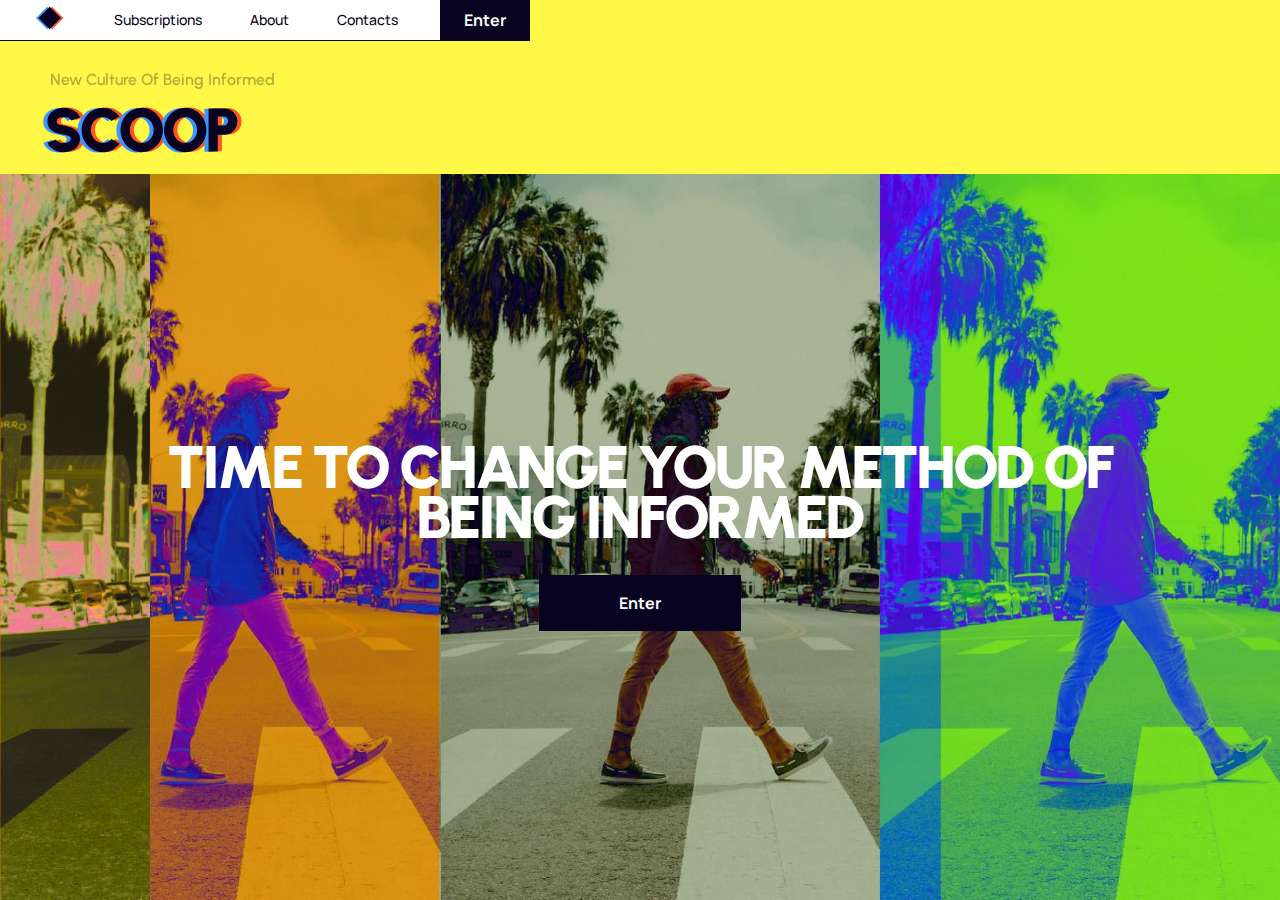
==== commit acf38adb: "auth" ====
--- a/index.html
+++ b/index.html
@@ -1 +1,194 @@
-<!DOCTYPE html><html lang="en"><head>  <meta charset="UTF-8">  <meta http-equiv="X-UA-Compatible" content="IE=edge">  <meta name="viewport" content="width=device-width, initial-scale=1.0">  <title>Scoop</title>  <link rel="shortcut icon" href="images/favicon/favicon.ico" type="image/x-icon" />  <link rel="apple-touch-icon" href="images/favicon/apple-touch-icon.png" />  <link rel="apple-touch-icon" sizes="57x57" href="images/favicon/apple-touch-icon-57x57.png" />  <link rel="apple-touch-icon" sizes="72x72" href="images/favicon/apple-touch-icon-72x72.png" />  <link rel="apple-touch-icon" sizes="76x76" href="images/favicon/apple-touch-icon-76x76.png" />  <link rel="apple-touch-icon" sizes="114x114" href="images/favicon/apple-touch-icon-114x114.png" />  <link rel="apple-touch-icon" sizes="120x120" href="images/favicon/apple-touch-icon-120x120.png" />  <link rel="apple-touch-icon" sizes="144x144" href="images/favicon/apple-touch-icon-144x144.png" />  <link rel="apple-touch-icon" sizes="152x152" href="images/favicon/apple-touch-icon-152x152.png" />  <link rel="apple-touch-icon" sizes="180x180" href="images/favicon/apple-touch-icon-180x180.png" />  <link rel="preconnect" href="https://fonts.googleapis.com">  <link rel="preconnect" href="https://fonts.gstatic.com" crossorigin>  <link    href="https://fonts.googleapis.com/css2?family=Manrope:wght@400;500;600;700&family=Unbounded:wght@700&family=Urbanist:wght@500;600;700;900&display=swap"    rel="stylesheet">  <link rel="stylesheet" href="css/style.min.css"></head><body>  <section class="main" id="main">    <div class="main-content first-section">      <header class="header">        <div class="header-logo">          <picture><source srcset="images/landing/headerLogo.svg" type="image/webp"><img src="images/landing/headerLogo.svg" alt="scoop logo"></picture>        </div>        <ul class="header-menu">          <li class="header-menu__item">            Subscriptions          </li>          <li class="header-menu__item">            About          </li>          <li class="header-menu__item">            Contacts          </li>        </ul>        <div style="display: flex; align-items: center;">          <div class="menu-burger-inner">            <div class="header__menu-icon menu-burger">              <span></span>              <span></span>              <span></span>            </div>          </div>          <button class="header-btn">Enter</button>        </div>      </header>      <div class="first-info">        <p class="first-descr">New Culture Of Being Informed</p>        <picture><source srcset="images/logo-text-shrink.svg" type="image/webp"><img src="images/logo-text-shrink.svg" alt="logo-text" class="first-logoText"></picture>        <div class="first-main">          <h1 class="first-title">TIME TO CHANGE YOUR METHOD OF BEING INFORMED </h1>          <a class="btn-transform"  href="https://hlopa.github.io/scoop-dev/news.html">Enter</a>          <div class="animate-bg"></div>        </div>      </div>    </div>    <div class="main-content near-second"></div>    <div class="main-content second-section">      <div class="second-section__inner">        <div class="second-section-blobs"> <picture><source srcset="images/landing/second-blobs.svg" type="image/webp"><img src="images/landing/second-blobs.svg" class="second-section__img" /></picture>          <picture><source srcset="images/landing/second-blobs-mobile.svg" type="image/webp"><img src="images/landing/second-blobs-mobile.svg" class="second-section__img-mobile"></picture>        </div>        <div class="second-section__circle">          <div id="container">            <div id="circle">              <svg version="1.1" xmlns="http://www.w3.org/2000/svg" xmlns:xlink="http://www.w3.org/1999/xlink" x="0px"                y="0px" width="300px" height="300px" viewBox="0 0 300 300" enable-background="new 0 0 300 300"                xml:space="preserve">                <defs>                  <path id="circlePath" d=" M 150, 150 m -60, 0 a 60,60 0 0,1 120,0 a 60,60 0 0,1 -120,0 " />                </defs>                <circle cx="150" cy="100" r="200" fill="none" />                <g>                  <use xlink:href="#circlePath" fill="none" />                  <text fill="#070320">                    <textPath xlink:href="#circlePath">explore &#8226; explore &#8226; explore                      &#8226; explore &#8226; explore &#8226; explore &#8226; explore &#8226;</textPath>                  </text>                </g>              </svg>            </div>          </div>          <picture><source srcset="images/landing/arrowRight.svg" type="image/webp"><img class="four-section-arrow" src="images/landing/arrowRight.svg"></picture>        </div>      </div>    </div>    <div class="main-content near-second"></div>    <div class="main-content third-section">      <p class="title">And something else</p>    </div>    <div class="main-content four-section">      <div class="four-section__block-1  four-section__block">        <p class="four-section__block-number">1</p>        <p class="four-section__block-descr">Add to favorites and share meanings</p>      </div>      <div class="four-section__block-2  four-section__block">        <p class="four-section__block-number">2</p>        <p class="four-section__block-descr">Surf through using tags</p>      </div>      <div class="four-section__block-3  four-section__block">        <p class="four-section__block-number">3</p>        <p class="four-section__block-descr">Save to keynotes</p>      </div>      <div class="final">        <div class="final__inner">          <picture><source srcset="images/logo-text-shrink.svg" type="image/webp"><img src="images/logo-text-shrink.svg" alt="logo-text" width="439"></picture>          <div style="position: relative; z-index: 50;">  <button class="btn-transform-round">Join</button></div>                </div>      </div>    </div>    <div class="main-content five-section">      <p class="five-section__title">SCOOP IS A NEW CULTURE FOR <span>CONSUMING</span> <span>INFORMATION</span></p>    </div>    <div class="main-content six-section">      <div class="six-section__inner">        <div class="six-section__logos">          <picture><source srcset="images/landing/six-logos.webp" type="image/webp"><img src="images/landing/six-logos.png" /></picture>        </div>        <div class="six-section-arrow-mobile">          <picture><source srcset="images/logo-text-shrink.svg" type="image/webp"><img src="images/logo-text-shrink.svg" class="six-section-logo-mobile" /></picture>          <picture><source srcset="images/landing/arrowRightBig.svg" type="image/webp"><img src="images/landing/arrowRightBig.svg" class="six-section-first-arrow" /></picture>        </div>        <div class="six-section-mobile-img"> <picture><source srcset="images/landing/six-section-img.webp" type="image/webp"><img src="images/landing/six-section-img.png"></picture></div>      </div>    </div>    <div class="main-content six-section six-section--second">      <picture><source srcset="images/logo-text-shrink.svg" type="image/webp"><img src="images/logo-text-shrink.svg" class="six-section-logo" /></picture>      <picture><source srcset="images/landing/arrowRightBig.svg" type="image/webp"><img src="images/landing/arrowRightBig.svg" /></picture>      <picture><source srcset="images/landing/six-section-img.webp" type="image/webp"><img src="images/landing/six-section-img.png" class="six-section-last-img"></picture>    </div>    <div class="main-content seven-section">      <p class=" seven-section-title">Free <span>registration</span></p>      <p class="seven-section-descr">and subscription to the newsletter</p>    </div>    <div class="main-content last-section">      <div class="last-section__inner">        <div>          <picture><source srcset="images/logo-text-shrink.svg" type="image/webp"><img src="images/logo-text-shrink.svg" width="218" style="margin-bottom: 9px;" /></picture>          <p class="last-section-title">Immerse and surf it in a peaceful world of news!</p>        </div>        <button class="btn-transform-round">Register now</button>        <footer class="footer">          <div class="footer__inner">            <div class="footer-top">              <ul class="footer-links">                <li>Privacy Policy </li>                <li>Terms of Use</li>              </ul>              <ul class="footer-social">                <li>                  <picture><source srcset="images/landing/twitter.svg" type="image/webp"><img src="images/landing/twitter.svg"></picture>                </li>                <li>                  <picture><source srcset="images/landing/inst.svg" type="image/webp"><img src="images/landing/inst.svg"></picture>                </li>              </ul>            </div>            <div class="footer-bottom">              <p>© Scoop, 2023</p>            </div>          </div>        </footer>      </div>    </div>  </section>  <script src="js/main.min.js"></script></body></html>+<!DOCTYPE html>
+<html lang="en">
+
+<head>
+  <meta charset="UTF-8">
+  <meta http-equiv="X-UA-Compatible" content="IE=edge">
+  <meta name="viewport" content="width=device-width, initial-scale=1.0">
+  <title>Scoop</title>
+  <link rel="shortcut icon" href="images/favicon/favicon.ico" type="image/x-icon" />
+  <link rel="apple-touch-icon" href="images/favicon/apple-touch-icon.png" />
+  <link rel="apple-touch-icon" sizes="57x57" href="images/favicon/apple-touch-icon-57x57.png" />
+  <link rel="apple-touch-icon" sizes="72x72" href="images/favicon/apple-touch-icon-72x72.png" />
+  <link rel="apple-touch-icon" sizes="76x76" href="images/favicon/apple-touch-icon-76x76.png" />
+  <link rel="apple-touch-icon" sizes="114x114" href="images/favicon/apple-touch-icon-114x114.png" />
+  <link rel="apple-touch-icon" sizes="120x120" href="images/favicon/apple-touch-icon-120x120.png" />
+  <link rel="apple-touch-icon" sizes="144x144" href="images/favicon/apple-touch-icon-144x144.png" />
+  <link rel="apple-touch-icon" sizes="152x152" href="images/favicon/apple-touch-icon-152x152.png" />
+  <link rel="apple-touch-icon" sizes="180x180" href="images/favicon/apple-touch-icon-180x180.png" />
+
+  <link rel="preconnect" href="https://fonts.googleapis.com">
+  <link rel="preconnect" href="https://fonts.gstatic.com" crossorigin>
+  <link
+    href="https://fonts.googleapis.com/css2?family=Manrope:wght@400;500;600;700&family=Unbounded:wght@700&family=Urbanist:wght@500;600;700;900&display=swap"
+    rel="stylesheet">
+  <link rel="stylesheet" href="css/style.min.css">
+</head>
+
+<body>
+  <section class="main" id="main">
+    <div class="main-content first-section">
+      <header class="header">
+        <div class="header-logo">
+          <picture><source srcset="images/landing/headerLogo.svg" type="image/webp"><img src="images/landing/headerLogo.svg" alt="scoop logo"></picture>
+        </div>
+        <ul class="header-menu">
+
+          <li class="header-menu__item">
+            Subscriptions
+          </li>
+          <li class="header-menu__item">
+            About
+          </li>
+          <li class="header-menu__item">
+            Contacts
+          </li>
+        </ul>
+
+        <div style="display: flex; align-items: center;">
+          <div class="menu-burger-inner">
+            <div class="header__menu-icon menu-burger">
+              <span></span>
+              <span></span>
+              <span></span>
+            </div>
+          </div>
+          <a class="header-btn" href="https://hlopa.github.io/scoop-dev/login.html">Enter</a>
+        </div>
+
+      </header>
+      <div class="first-info">
+        <p class="first-descr">New Culture Of Being Informed</p>
+        <picture><source srcset="images/logo-text-shrink.svg" type="image/webp"><img src="images/logo-text-shrink.svg" alt="logo-text" class="first-logoText"></picture>
+        <div class="first-main">
+          <h1 class="first-title">TIME TO CHANGE YOUR METHOD OF BEING INFORMED </h1>
+          <a class="btn-transform" href="https://hlopa.github.io/scoop-dev/news.html">Enter</a>
+          <div class="animate-bg"></div>
+        </div>
+      </div>
+    </div>
+    <div class="main-content near-second"></div>
+    <div class="main-content second-section">
+      <div class="second-section__inner">
+        <div class="second-section-blobs"> <picture><source srcset="images/landing/second-blobs.svg" type="image/webp"><img src="images/landing/second-blobs.svg" class="second-section__img" /></picture>
+
+          <picture><source srcset="images/landing/second-blobs-mobile.svg" type="image/webp"><img src="images/landing/second-blobs-mobile.svg" class="second-section__img-mobile"></picture>
+
+        </div>
+        <div class="second-section__circle">
+          <div id="container">
+            <div id="circle">
+              <svg version="1.1" xmlns="http://www.w3.org/2000/svg" xmlns:xlink="http://www.w3.org/1999/xlink" x="0px"
+                y="0px" width="300px" height="300px" viewBox="0 0 300 300" enable-background="new 0 0 300 300"
+                xml:space="preserve">
+                <defs>
+                  <path id="circlePath" d=" M 150, 150 m -60, 0 a 60,60 0 0,1 120,0 a 60,60 0 0,1 -120,0 " />
+                </defs>
+                <circle cx="150" cy="100" r="200" fill="none" />
+                <g>
+                  <use xlink:href="#circlePath" fill="none" />
+                  <text fill="#070320">
+                    <textPath xlink:href="#circlePath">explore &#8226; explore &#8226; explore
+                      &#8226; explore &#8226; explore &#8226; explore &#8226; explore &#8226;</textPath>
+                  </text>
+                </g>
+              </svg>
+            </div>
+          </div>
+          <picture><source srcset="images/landing/arrowRight.svg" type="image/webp"><img class="four-section-arrow" src="images/landing/arrowRight.svg"></picture>
+        </div>
+      </div>
+    </div>
+    <div class="main-content near-second"></div>
+    <div class="main-content third-section">
+      <p class="title">And something else</p>
+    </div>
+    <div class="main-content four-section">
+      <div class="four-section__block-1  four-section__block">
+        <p class="four-section__block-number">1</p>
+        <p class="four-section__block-descr">Add to favorites and share meanings</p>
+      </div>
+      <div class="four-section__block-2  four-section__block">
+        <p class="four-section__block-number">2</p>
+        <p class="four-section__block-descr">Surf through using tags</p>
+      </div>
+      <div class="four-section__block-3  four-section__block">
+        <p class="four-section__block-number">3</p>
+        <p class="four-section__block-descr">Save to keynotes</p>
+      </div>
+      <div class="final">
+        <div class="final__inner">
+          <picture><source srcset="images/logo-text-shrink.svg" type="image/webp"><img src="images/logo-text-shrink.svg" alt="logo-text" width="439" class="final-logo"></picture>
+          <div style="position: relative; z-index: 50;"> <button class="btn-transform-round">Join</button></div>
+
+        </div>
+      </div>
+    </div>
+    <div class="main-content five-section">
+      <p class="five-section__title">SCOOP IS A NEW CULTURE FOR <span>CONSUMING</span> <span>INFORMATION</span></p>
+    </div>
+    <div class="main-content six-section">
+      <div class="six-section__inner">
+        <div class="six-section__logos">
+          <picture><source srcset="images/landing/six-logos.webp" type="image/webp"><img src="images/landing/six-logos.png" /></picture>
+        </div>
+        <div class="six-section-arrow-mobile">
+          <picture><source srcset="images/logo-text-shrink.svg" type="image/webp"><img src="images/logo-text-shrink.svg" class="six-section-logo-mobile" /></picture>
+          <picture><source srcset="images/landing/arrowRightBig.svg" type="image/webp"><img src="images/landing/arrowRightBig.svg" class="six-section-first-arrow" /></picture>
+        </div>
+
+
+        <div class="six-section-mobile-img"> <picture><source srcset="images/landing/six-section-img.webp" type="image/webp"><img src="images/landing/six-section-img.png"></picture></div>
+
+      </div>
+    </div>
+    <div class="main-content six-section six-section--second">
+      <picture><source srcset="images/logo-text-shrink.svg" type="image/webp"><img src="images/logo-text-shrink.svg" class="six-section-logo" /></picture>
+      <picture><source srcset="images/landing/arrowRightBig.svg" type="image/webp"><img src="images/landing/arrowRightBig.svg" /></picture>
+      <picture><source srcset="images/landing/six-section-img.webp" type="image/webp"><img src="images/landing/six-section-img.png" class="six-section-last-img"></picture>
+    </div>
+    <div class="main-content seven-section">
+      <p class=" seven-section-title">Free <span>registration</span></p>
+      <p class="seven-section-descr">and subscription to the newsletter</p>
+    </div>
+    <div class="main-content last-section">
+      <div class="last-section__inner">
+        <div>
+          <picture><source srcset="images/logo-text-shrink.svg" type="image/webp"><img src="images/logo-text-shrink.svg" width="218" style="margin-bottom: 9px;" /></picture>
+          <p class="last-section-title">Immerse and surf it in a peaceful world of news!</p>
+        </div>
+        <div style="position: relative; z-index: 51;">
+          <button class="btn-transform-round">Register now</button>
+        </div>
+
+        <footer class="footer">
+          <div class="footer__inner">
+            <div class="footer-top">
+              <ul class="footer-links">
+                <li>Privacy Policy </li>
+                <li>Terms of Use</li>
+              </ul>
+
+              <ul class="footer-social">
+                <li>
+                  <picture><source srcset="images/landing/twitter.svg" type="image/webp"><img src="images/landing/twitter.svg"></picture>
+                </li>
+                <li>
+                  <picture><source srcset="images/landing/inst.svg" type="image/webp"><img src="images/landing/inst.svg"></picture>
+                </li>
+              </ul>
+            </div>
+            <div class="footer-bottom">
+              <p>© Scoop, 2023</p>
+            </div>
+          </div>
+
+        </footer>
+      </div>
+    </div>
+  </section>
+
+  <script src="js/main.min.js"></script>
+</body>
+
+</html>--- a/css/style.min.css
+++ b/css/style.min.css
@@ -1,6 +1,8 @@
 html {
   -webkit-box-sizing: border-box;
           box-sizing: border-box;
+  min-height: 100%;
+  height: 100%;
 }
 
 body {
@@ -8,6 +10,8 @@
   color: #070320;
   font-family: "Manrope", sans-serif;
   font-weight: 500;
+  min-height: 100%;
+  height: 100%;
 }
 
 *,
@@ -69,7 +73,7 @@
   height: 100vh;
 }
 
-@media (max-width: 800px) {
+@media (max-width: 850px) {
   .main {
     height: unset;
     overflow-x: hidden;
@@ -186,6 +190,15 @@
   font-weight: 700;
   line-height: 150%;
   color: #FFFFFF;
+  display: -webkit-box;
+  display: -ms-flexbox;
+  display: flex;
+  -webkit-box-align: center;
+      -ms-flex-align: center;
+          align-items: center;
+  -webkit-box-pack: center;
+      -ms-flex-pack: center;
+          justify-content: center;
 }
 .header-btn:hover, .header-btn:focus {
   color: #cccccc;
@@ -228,7 +241,7 @@
   text-align: center;
   margin-left: -1px;
   padding: 0px 45px;
-  background-image: url("../images/landing/first-bg.png");
+  background-image: url("../images/landing/first-bg.jpg");
   background-size: cover;
   background-repeat: no-repeat;
   -webkit-box-flex: 1;
@@ -566,7 +579,7 @@
   display: none;
 }
 
-@media (max-width: 800px) {
+@media (max-width: 850px) {
   .near-second {
     display: none;
   }
@@ -630,7 +643,7 @@
     line-height: 115%;
   }
 }
-@media (max-width: 800px) {
+@media (max-width: 850px) {
   .third-section {
     width: 100%;
     min-width: unset;
@@ -735,6 +748,7 @@
           align-items: center;
   text-align: center;
   background-color: yellow;
+  z-index: 119;
 }
 
 .final__inner {
@@ -824,14 +838,17 @@
     line-height: 32px;
   }
 }
-@media (max-width: 800px) {
+@media (max-width: 850px) {
   .four-section {
     display: block;
     width: 100%;
+    min-width: 100%;
     height: -webkit-fit-content;
     height: -moz-fit-content;
     height: fit-content;
-    padding-top: 32px;
+  }
+  .final__inner {
+    padding-left: 0px;
   }
   .four-section__block {
     width: 100%;
@@ -867,7 +884,11 @@
     -webkit-box-pack: center;
         -ms-flex-pack: center;
             justify-content: center;
-    padding-bottom: 32px;
+    padding-bottom: 100px;
+    width: unset;
+  }
+  .final-logo {
+    margin-bottom: 24px;
   }
 }
 @media (max-width: 700px) {
@@ -878,7 +899,7 @@
 .five-section {
   min-width: 444px;
   width: 444px;
-  background-image: url("../images/landing/five-bg.png");
+  background-image: url("../images/landing/five-bg.jpg");
   background-size: cover;
   background-repeat: no-repeat;
   display: -webkit-box;
@@ -949,10 +970,11 @@
 .six-section__inner img {
   -ms-flex-negative: 0;
       flex-shrink: 0;
+  max-width: unset;
 }
 
 .six-section__logos {
-  height: 100%;
+  height: 80%;
   margin-right: 16px;
   -ms-flex-negative: 0;
       flex-shrink: 0;
@@ -989,17 +1011,20 @@
     max-width: 500px;
   }
 }
-@media (max-width: 800px) {
+@media (max-width: 850px) {
   .six-section__inner {
     -webkit-box-pack: justify;
         -ms-flex-pack: justify;
             justify-content: space-between;
   }
+  .six-section__inner img {
+    width: 100%;
+  }
   .six-section {
     width: 100%;
     height: unset;
-    padding-top: 32px;
-    padding-bottom: 32px;
+    padding-top: 100px;
+    padding-bottom: 100px;
   }
   .six-section__logos {
     height: unset;
@@ -1040,6 +1065,9 @@
     padding-right: 0px;
     width: 90%;
     margin: 0px auto;
+  }
+  .six-section {
+    display: none;
   }
 }
 .seven-section {
@@ -1098,7 +1126,7 @@
     margin-top: 0px;
   }
 }
-@media (max-width: 800px) {
+@media (max-width: 850px) {
   .seven-section {
     width: 100%;
     min-width: unset;
@@ -1113,7 +1141,7 @@
   }
 }
 .last-section {
-  background-color: #FFF846;
+  background-color: #fff846;
   display: -webkit-box;
   display: -ms-flexbox;
   display: flex;
@@ -1226,7 +1254,7 @@
     padding-left: 0px;
   }
 }
-@media (max-width: 800px) {
+@media (max-width: 850px) {
   .footer {
     position: relative;
   }
@@ -1234,7 +1262,7 @@
     -webkit-box-pack: justify;
         -ms-flex-pack: justify;
             justify-content: space-between;
-    padding-top: 32px;
+    padding-top: 150px;
   }
   .last-section-title {
     margin-bottom: 0px;
@@ -1251,6 +1279,18 @@
     -ms-flex-item-align: center;
         -ms-grid-row-align: center;
         align-self: center;
+    margin: 0px auto;
+  }
+  .last-section__inner {
+    padding-top: 100px;
+  }
+}
+@media (max-width: 400px) {
+  .last-section-title {
+    font-size: 34px;
+  }
+  .last-section__inner {
+    padding-top: 50px;
   }
 }
 .news {
@@ -1269,6 +1309,11 @@
   border-bottom: 1px solid #000000;
   padding-top: 19px;
   padding-bottom: 19px;
+  position: fixed;
+  top: 0px;
+  z-index: 500;
+  background-color: #b2d6ff;
+  width: 100%;
 }
 
 .news-header__container {
@@ -1365,6 +1410,7 @@
       -ms-flex-positive: 1;
           flex-grow: 1;
   background-color: #b2d6ff;
+  padding-top: 68px;
 }
 
 .news-container {
@@ -1605,6 +1651,41 @@
       -ms-flex-align: center;
           align-items: center;
   gap: 8px;
+  cursor: pointer;
+  position: relative;
+}
+
+.avatar-btn-logOut {
+  width: 105px;
+  height: 48px;
+  position: absolute;
+  bottom: -60px;
+  left: 20px;
+  cursor: pointer;
+  border-radius: 12px;
+  border: 1px solid #000000;
+  background-color: #fff;
+  -webkit-box-align: center;
+      -ms-flex-align: center;
+          align-items: center;
+  -webkit-box-pack: center;
+      -ms-flex-pack: center;
+          justify-content: center;
+  color: #FF5525;
+  font-family: "Manrope";
+  font-weight: 500;
+  font-size: 14px;
+  display: none;
+}
+
+.avatar-btn-logOut--active {
+  display: -webkit-box;
+  display: -ms-flexbox;
+  display: flex;
+}
+
+.sign-out-img {
+  margin-right: 8px;
 }
 
 .__select {
@@ -1902,6 +1983,11 @@
   .avatar-name {
     display: none;
   }
+  .avatar-btn-logOut {
+    left: unset;
+    right: 0;
+    bottom: -68px;
+  }
 }
 .modal {
   position: fixed;
@@ -1937,6 +2023,23 @@
 
 .modal-wrapper {
   position: relative;
+  max-height: calc(100vh - 100px);
+  overflow-y: auto;
+  overflow-x: hidden;
+}
+.modal-wrapper::-webkit-scrollbar {
+  width: 8px;
+}
+.modal-wrapper::-webkit-scrollbar-track {
+  margin-top: 26px;
+  margin-bottom: 26px;
+}
+.modal-wrapper::-webkit-scrollbar-thumb {
+  background-color: #EDEDED;
+  border-radius: 20px;
+}
+
+.modal-inner {
   padding: 24px 32px;
   background-color: #fff;
   width: 606px;
@@ -1981,12 +2084,16 @@
   color: #9fc2ff;
 }
 
+.modal-outer {
+  position: relative;
+}
+
 .btn--close-modal {
   position: absolute;
-  right: -20px;
+  right: -30px;
   height: 32px;
   width: 32px;
-  top: -20px;
+  top: -30px;
   background-color: transparent;
   border: none;
   cursor: pointer;
@@ -2133,16 +2240,6 @@
   background-color: #d4d4d4;
 }
 
-.selected-num {
-  background: #FF5525;
-  font-family: "Urbanist";
-  font-weight: 700;
-  font-size: 12px;
-  line-height: 14px;
-  color: #FFFFFF;
-  padding: 0px 4px;
-}
-
 @media (max-width: 400px) {
   .modal-wrapper {
     padding: 24px;
@@ -2153,4 +2250,305 @@
   .modal-header {
     margin-bottom: 8px;
   }
+}
+.login {
+  background-color: #FFF846;
+  min-height: 765px;
+  height: 100vh;
+  display: -webkit-box;
+  display: -ms-flexbox;
+  display: flex;
+}
+
+.right-auth-img {
+  -ms-flex-preferred-size: 55%;
+      flex-basis: 55%;
+  -ms-flex-negative: 0;
+      flex-shrink: 0;
+  overflow: hidden;
+}
+.right-auth-img img {
+  height: 100%;
+  width: 100%;
+  -o-object-fit: cover;
+     object-fit: cover;
+}
+
+.left-auth-main {
+  -ms-flex-preferred-size: 45%;
+      flex-basis: 45%;
+  -ms-flex-negative: 0;
+      flex-shrink: 0;
+  padding: 90px 46px 46px;
+  display: -webkit-box;
+  display: -ms-flexbox;
+  display: flex;
+  -webkit-box-orient: vertical;
+  -webkit-box-direction: normal;
+      -ms-flex-direction: column;
+          flex-direction: column;
+  -webkit-box-pack: justify;
+      -ms-flex-pack: justify;
+          justify-content: space-between;
+}
+
+.google-auth {
+  width: -webkit-fit-content;
+  width: -moz-fit-content;
+  width: fit-content;
+  padding: 12px 16px 12px 12px;
+  border-radius: 0px;
+  border: 1px solid #000000;
+  background-color: #fff;
+  font-family: "Urbanist";
+  font-style: normal;
+  font-weight: 700;
+  font-size: 16px;
+  line-height: 24px;
+  color: #000000;
+  display: -webkit-box;
+  display: -ms-flexbox;
+  display: flex;
+  -webkit-box-align: center;
+      -ms-flex-align: center;
+          align-items: center;
+  gap: 14px;
+  cursor: pointer;
+}
+
+.auth-logo {
+  margin-bottom: 34px;
+}
+
+.auth-title {
+  font-family: "Urbanist";
+  font-weight: 700;
+  font-size: 28px;
+  line-height: 121%;
+  margin-bottom: 8px;
+}
+
+.auth-descr {
+  font-family: "Manrope";
+  font-weight: 600;
+  font-size: 14px;
+  line-height: 157%;
+  color: rgba(7, 3, 32, 0.56);
+  margin-bottom: 32px;
+}
+
+.auth-form {
+  width: 428px;
+}
+
+.input-box {
+  margin-bottom: 24px;
+  display: -webkit-box;
+  display: -ms-flexbox;
+  display: flex;
+  -webkit-box-orient: vertical;
+  -webkit-box-direction: normal;
+      -ms-flex-direction: column;
+          flex-direction: column;
+}
+.input-box label {
+  font-family: "Urbanist";
+  font-weight: 600;
+  font-size: 12px;
+  line-height: 133%;
+  display: -webkit-box;
+  display: -ms-flexbox;
+  display: flex;
+  -webkit-box-align: center;
+      -ms-flex-align: center;
+          align-items: center;
+  color: rgba(7, 3, 32, 0.56);
+}
+.input-box input {
+  width: 100%;
+  height: 38px;
+  background: transparent;
+  border: none;
+  border-bottom: 1px solid #070320;
+  border-radius: 0;
+  font-family: "Manrope";
+  font-weight: 500;
+  font-size: 14px;
+  line-height: 157%;
+  -webkit-transition: all 0.3s;
+  -o-transition: all 0.3s;
+  transition: all 0.3s;
+}
+.input-box input:hover {
+  border-bottom: 1px solid #3A95FF;
+}
+.input-box input:active, .input-box input:focus {
+  border: none;
+  border-bottom: 1px solid #3A95FF;
+  outline: none;
+}
+.input-box input:-webkit-autofill {
+  background-color: unset !important;
+  -webkit-box-shadow: 0 0 0 1000px #FFF846 inset !important;
+          box-shadow: 0 0 0 1000px #FFF846 inset !important;
+}
+.input-box input:-webkit-autofill:hover {
+  -webkit-box-shadow: 0 0 0 1000px #FFF846 inset !important;
+          box-shadow: 0 0 0 1000px #FFF846 inset !important;
+}
+
+.auth-link {
+  margin-top: -16px;
+  display: block;
+  width: -webkit-fit-content;
+  width: -moz-fit-content;
+  width: fit-content;
+  font-family: "Urbanist";
+  font-weight: 600;
+  font-size: 14px;
+  line-height: 171%;
+}
+
+.auth-btn {
+  margin: unset;
+  margin-right: auto;
+  margin-top: 40px;
+  margin-bottom: 24px;
+}
+
+.auth-bottom {
+  display: -webkit-box;
+  display: -ms-flexbox;
+  display: flex;
+  -webkit-box-align: center;
+      -ms-flex-align: center;
+          align-items: center;
+  gap: 4px;
+}
+.auth-bottom p {
+  font-family: "Urbanist";
+  font-weight: 600;
+  font-size: 14px;
+  line-height: 171%;
+  color: rgba(7, 3, 32, 0.56);
+}
+.auth-bottom a {
+  font-family: "Urbanist";
+  font-weight: 600;
+  font-size: 14px;
+  line-height: 171%;
+  color: #070320;
+}
+
+.label-with-tooltip {
+  display: -webkit-box;
+  display: -ms-flexbox;
+  display: flex;
+  -webkit-box-align: center;
+      -ms-flex-align: center;
+          align-items: center;
+  gap: 8px;
+}
+
+.tooltip {
+  position: relative;
+  display: inline-block;
+  cursor: pointer;
+}
+
+/* Tooltip text */
+.tooltip .tooltiptext {
+  visibility: hidden;
+  width: 139px;
+  background-color: black;
+  padding: 4px 6px;
+  border-radius: 0px;
+  font-family: "Urbanist";
+  font-weight: 500;
+  font-size: 12px;
+  line-height: 117%;
+  color: #FFFFFF;
+  position: absolute;
+  bottom: 20px;
+  z-index: 1;
+}
+
+/* Show the tooltip text when you mouse over the tooltip container */
+.tooltip:hover .tooltiptext {
+  visibility: visible;
+}
+
+.input-error-message {
+  color: #FF5525;
+  font-family: "Urbanist";
+  font-weight: 600;
+  font-size: 12px;
+  line-height: 133%;
+}
+
+.input-error {
+  border-bottom: 1px solid #FF5525 !important;
+}
+
+@media (max-width: 1280px) {
+  .right-auth-img {
+    -ms-flex-preferred-size: 50%;
+        flex-basis: 50%;
+  }
+  .left-auth-main {
+    -ms-flex-preferred-size: 50%;
+        flex-basis: 50%;
+  }
+}
+@media (max-width: 1100px) {
+  .right-auth-img {
+    display: none;
+  }
+  .left-auth-main {
+    -ms-flex-preferred-size: 100%;
+        flex-basis: 100%;
+    -webkit-box-align: center;
+        -ms-flex-align: center;
+            align-items: center;
+  }
+  .auth-btn {
+    margin: 16px auto;
+  }
+  .auth-link {
+    margin: 0px auto;
+  }
+  .auth-bottom {
+    -webkit-box-pack: center;
+        -ms-flex-pack: center;
+            justify-content: center;
+  }
+  .auth-logo {
+    margin-bottom: 24px;
+  }
+  .auth-descr {
+    margin-bottom: 16px;
+  }
+  .input-box {
+    margin-bottom: 20px;
+  }
+  .login {
+    min-height: 100vh;
+    height: -webkit-fit-content;
+    height: -moz-fit-content;
+    height: fit-content;
+  }
+  .google-auth {
+    margin-top: 24px;
+  }
+}
+@media (max-width: 600px) {
+  .left-auth-main {
+    padding: 90px 32px 32px;
+  }
+  .auth-form {
+    width: 100%;
+  }
+  .left-auth-main-inner {
+    width: 100%;
+  }
 }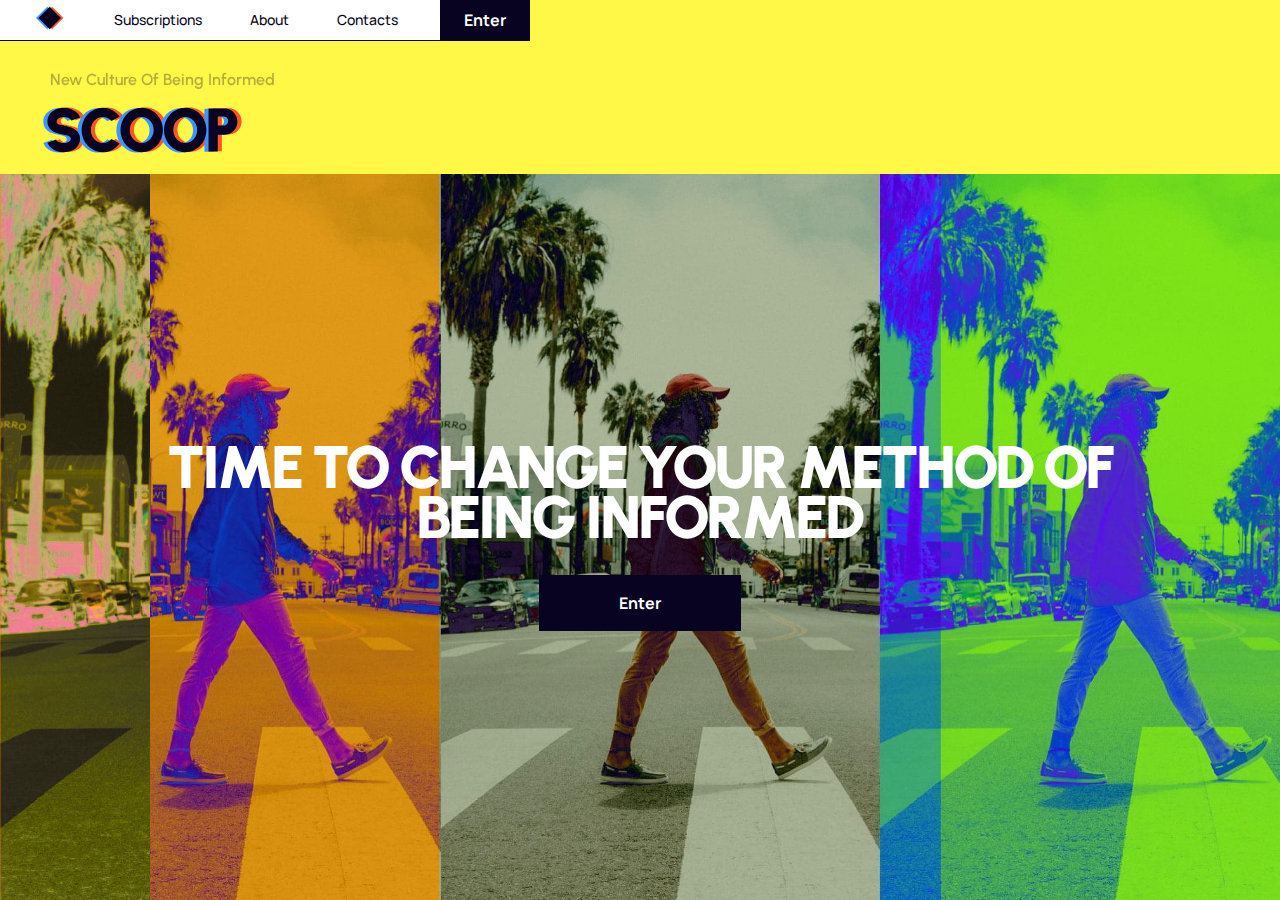
==== commit 3f6235ae: "fix google btn and smaler img" ====
--- a/index.html
+++ b/index.html
@@ -1,194 +1,194 @@
-<!DOCTYPE html>
-<html lang="en">
-
-<head>
-  <meta charset="UTF-8">
-  <meta http-equiv="X-UA-Compatible" content="IE=edge">
-  <meta name="viewport" content="width=device-width, initial-scale=1.0">
-  <title>Scoop</title>
-  <link rel="shortcut icon" href="images/favicon/favicon.ico" type="image/x-icon" />
-  <link rel="apple-touch-icon" href="images/favicon/apple-touch-icon.png" />
-  <link rel="apple-touch-icon" sizes="57x57" href="images/favicon/apple-touch-icon-57x57.png" />
-  <link rel="apple-touch-icon" sizes="72x72" href="images/favicon/apple-touch-icon-72x72.png" />
-  <link rel="apple-touch-icon" sizes="76x76" href="images/favicon/apple-touch-icon-76x76.png" />
-  <link rel="apple-touch-icon" sizes="114x114" href="images/favicon/apple-touch-icon-114x114.png" />
-  <link rel="apple-touch-icon" sizes="120x120" href="images/favicon/apple-touch-icon-120x120.png" />
-  <link rel="apple-touch-icon" sizes="144x144" href="images/favicon/apple-touch-icon-144x144.png" />
-  <link rel="apple-touch-icon" sizes="152x152" href="images/favicon/apple-touch-icon-152x152.png" />
-  <link rel="apple-touch-icon" sizes="180x180" href="images/favicon/apple-touch-icon-180x180.png" />
-
-  <link rel="preconnect" href="https://fonts.googleapis.com">
-  <link rel="preconnect" href="https://fonts.gstatic.com" crossorigin>
-  <link
-    href="https://fonts.googleapis.com/css2?family=Manrope:wght@400;500;600;700&family=Unbounded:wght@700&family=Urbanist:wght@500;600;700;900&display=swap"
-    rel="stylesheet">
-  <link rel="stylesheet" href="css/style.min.css">
-</head>
-
-<body>
-  <section class="main" id="main">
-    <div class="main-content first-section">
-      <header class="header">
-        <div class="header-logo">
-          <picture><source srcset="images/landing/headerLogo.svg" type="image/webp"><img src="images/landing/headerLogo.svg" alt="scoop logo"></picture>
-        </div>
-        <ul class="header-menu">
-
-          <li class="header-menu__item">
-            Subscriptions
-          </li>
-          <li class="header-menu__item">
-            About
-          </li>
-          <li class="header-menu__item">
-            Contacts
-          </li>
-        </ul>
-
-        <div style="display: flex; align-items: center;">
-          <div class="menu-burger-inner">
-            <div class="header__menu-icon menu-burger">
-              <span></span>
-              <span></span>
-              <span></span>
-            </div>
-          </div>
-          <a class="header-btn" href="https://hlopa.github.io/scoop-dev/login.html">Enter</a>
-        </div>
-
-      </header>
-      <div class="first-info">
-        <p class="first-descr">New Culture Of Being Informed</p>
-        <picture><source srcset="images/logo-text-shrink.svg" type="image/webp"><img src="images/logo-text-shrink.svg" alt="logo-text" class="first-logoText"></picture>
-        <div class="first-main">
-          <h1 class="first-title">TIME TO CHANGE YOUR METHOD OF BEING INFORMED </h1>
-          <a class="btn-transform" href="https://hlopa.github.io/scoop-dev/news.html">Enter</a>
-          <div class="animate-bg"></div>
-        </div>
-      </div>
-    </div>
-    <div class="main-content near-second"></div>
-    <div class="main-content second-section">
-      <div class="second-section__inner">
-        <div class="second-section-blobs"> <picture><source srcset="images/landing/second-blobs.svg" type="image/webp"><img src="images/landing/second-blobs.svg" class="second-section__img" /></picture>
-
-          <picture><source srcset="images/landing/second-blobs-mobile.svg" type="image/webp"><img src="images/landing/second-blobs-mobile.svg" class="second-section__img-mobile"></picture>
-
-        </div>
-        <div class="second-section__circle">
-          <div id="container">
-            <div id="circle">
-              <svg version="1.1" xmlns="http://www.w3.org/2000/svg" xmlns:xlink="http://www.w3.org/1999/xlink" x="0px"
-                y="0px" width="300px" height="300px" viewBox="0 0 300 300" enable-background="new 0 0 300 300"
-                xml:space="preserve">
-                <defs>
-                  <path id="circlePath" d=" M 150, 150 m -60, 0 a 60,60 0 0,1 120,0 a 60,60 0 0,1 -120,0 " />
-                </defs>
-                <circle cx="150" cy="100" r="200" fill="none" />
-                <g>
-                  <use xlink:href="#circlePath" fill="none" />
-                  <text fill="#070320">
-                    <textPath xlink:href="#circlePath">explore &#8226; explore &#8226; explore
-                      &#8226; explore &#8226; explore &#8226; explore &#8226; explore &#8226;</textPath>
-                  </text>
-                </g>
-              </svg>
-            </div>
-          </div>
-          <picture><source srcset="images/landing/arrowRight.svg" type="image/webp"><img class="four-section-arrow" src="images/landing/arrowRight.svg"></picture>
-        </div>
-      </div>
-    </div>
-    <div class="main-content near-second"></div>
-    <div class="main-content third-section">
-      <p class="title">And something else</p>
-    </div>
-    <div class="main-content four-section">
-      <div class="four-section__block-1  four-section__block">
-        <p class="four-section__block-number">1</p>
-        <p class="four-section__block-descr">Add to favorites and share meanings</p>
-      </div>
-      <div class="four-section__block-2  four-section__block">
-        <p class="four-section__block-number">2</p>
-        <p class="four-section__block-descr">Surf through using tags</p>
-      </div>
-      <div class="four-section__block-3  four-section__block">
-        <p class="four-section__block-number">3</p>
-        <p class="four-section__block-descr">Save to keynotes</p>
-      </div>
-      <div class="final">
-        <div class="final__inner">
-          <picture><source srcset="images/logo-text-shrink.svg" type="image/webp"><img src="images/logo-text-shrink.svg" alt="logo-text" width="439" class="final-logo"></picture>
-          <div style="position: relative; z-index: 50;"> <button class="btn-transform-round">Join</button></div>
-
-        </div>
-      </div>
-    </div>
-    <div class="main-content five-section">
-      <p class="five-section__title">SCOOP IS A NEW CULTURE FOR <span>CONSUMING</span> <span>INFORMATION</span></p>
-    </div>
-    <div class="main-content six-section">
-      <div class="six-section__inner">
-        <div class="six-section__logos">
-          <picture><source srcset="images/landing/six-logos.webp" type="image/webp"><img src="images/landing/six-logos.png" /></picture>
-        </div>
-        <div class="six-section-arrow-mobile">
-          <picture><source srcset="images/logo-text-shrink.svg" type="image/webp"><img src="images/logo-text-shrink.svg" class="six-section-logo-mobile" /></picture>
-          <picture><source srcset="images/landing/arrowRightBig.svg" type="image/webp"><img src="images/landing/arrowRightBig.svg" class="six-section-first-arrow" /></picture>
-        </div>
-
-
-        <div class="six-section-mobile-img"> <picture><source srcset="images/landing/six-section-img.webp" type="image/webp"><img src="images/landing/six-section-img.png"></picture></div>
-
-      </div>
-    </div>
-    <div class="main-content six-section six-section--second">
-      <picture><source srcset="images/logo-text-shrink.svg" type="image/webp"><img src="images/logo-text-shrink.svg" class="six-section-logo" /></picture>
-      <picture><source srcset="images/landing/arrowRightBig.svg" type="image/webp"><img src="images/landing/arrowRightBig.svg" /></picture>
-      <picture><source srcset="images/landing/six-section-img.webp" type="image/webp"><img src="images/landing/six-section-img.png" class="six-section-last-img"></picture>
-    </div>
-    <div class="main-content seven-section">
-      <p class=" seven-section-title">Free <span>registration</span></p>
-      <p class="seven-section-descr">and subscription to the newsletter</p>
-    </div>
-    <div class="main-content last-section">
-      <div class="last-section__inner">
-        <div>
-          <picture><source srcset="images/logo-text-shrink.svg" type="image/webp"><img src="images/logo-text-shrink.svg" width="218" style="margin-bottom: 9px;" /></picture>
-          <p class="last-section-title">Immerse and surf it in a peaceful world of news!</p>
-        </div>
-        <div style="position: relative; z-index: 51;">
-          <button class="btn-transform-round">Register now</button>
-        </div>
-
-        <footer class="footer">
-          <div class="footer__inner">
-            <div class="footer-top">
-              <ul class="footer-links">
-                <li>Privacy Policy </li>
-                <li>Terms of Use</li>
-              </ul>
-
-              <ul class="footer-social">
-                <li>
-                  <picture><source srcset="images/landing/twitter.svg" type="image/webp"><img src="images/landing/twitter.svg"></picture>
-                </li>
-                <li>
-                  <picture><source srcset="images/landing/inst.svg" type="image/webp"><img src="images/landing/inst.svg"></picture>
-                </li>
-              </ul>
-            </div>
-            <div class="footer-bottom">
-              <p>© Scoop, 2023</p>
-            </div>
-          </div>
-
-        </footer>
-      </div>
-    </div>
-  </section>
-
-  <script src="js/main.min.js"></script>
-</body>
-
+<!DOCTYPE html>+<html lang="en">++<head>+  <meta charset="UTF-8">+  <meta http-equiv="X-UA-Compatible" content="IE=edge">+  <meta name="viewport" content="width=device-width, initial-scale=1.0">+  <title>Scoop</title>+  <link rel="shortcut icon" href="images/favicon/favicon.ico" type="image/x-icon" />+  <link rel="apple-touch-icon" href="images/favicon/apple-touch-icon.png" />+  <link rel="apple-touch-icon" sizes="57x57" href="images/favicon/apple-touch-icon-57x57.png" />+  <link rel="apple-touch-icon" sizes="72x72" href="images/favicon/apple-touch-icon-72x72.png" />+  <link rel="apple-touch-icon" sizes="76x76" href="images/favicon/apple-touch-icon-76x76.png" />+  <link rel="apple-touch-icon" sizes="114x114" href="images/favicon/apple-touch-icon-114x114.png" />+  <link rel="apple-touch-icon" sizes="120x120" href="images/favicon/apple-touch-icon-120x120.png" />+  <link rel="apple-touch-icon" sizes="144x144" href="images/favicon/apple-touch-icon-144x144.png" />+  <link rel="apple-touch-icon" sizes="152x152" href="images/favicon/apple-touch-icon-152x152.png" />+  <link rel="apple-touch-icon" sizes="180x180" href="images/favicon/apple-touch-icon-180x180.png" />++  <link rel="preconnect" href="https://fonts.googleapis.com">+  <link rel="preconnect" href="https://fonts.gstatic.com" crossorigin>+  <link+    href="https://fonts.googleapis.com/css2?family=Manrope:wght@400;500;600;700&family=Unbounded:wght@700&family=Urbanist:wght@500;600;700;900&display=swap"+    rel="stylesheet">+  <link rel="stylesheet" href="css/style.min.css">+</head>++<body>+  <section class="main" id="main">+    <div class="main-content first-section">+      <header class="header">+        <div class="header-logo">+          <picture><source srcset="images/landing/headerLogo.svg" type="image/webp"><img src="images/landing/headerLogo.svg" alt="scoop logo"></picture>+        </div>+        <ul class="header-menu">++          <li class="header-menu__item">+            Subscriptions+          </li>+          <li class="header-menu__item">+            About+          </li>+          <li class="header-menu__item">+            Contacts+          </li>+        </ul>++        <div style="display: flex; align-items: center;">+          <div class="menu-burger-inner">+            <div class="header__menu-icon menu-burger">+              <span></span>+              <span></span>+              <span></span>+            </div>+          </div>+          <a class="header-btn" href="login.html">Enter</a>+        </div>++      </header>+      <div class="first-info">+        <p class="first-descr">New Culture Of Being Informed</p>+        <picture><source srcset="images/logo-text-shrink.svg" type="image/webp"><img src="images/logo-text-shrink.svg" alt="logo-text" class="first-logoText"></picture>+        <div class="first-main">+          <h1 class="first-title">TIME TO CHANGE YOUR METHOD OF BEING INFORMED </h1>+          <a class="btn-transform" href="news.html">Enter</a>+          <div class="animate-bg"></div>+        </div>+      </div>+    </div>+    <div class="main-content near-second"></div>+    <div class="main-content second-section">+      <div class="second-section__inner">+        <div class="second-section-blobs"> <picture><source srcset="images/landing/second-blobs.svg" type="image/webp"><img src="images/landing/second-blobs.svg" class="second-section__img" /></picture>++          <picture><source srcset="images/landing/second-blobs-mobile.svg" type="image/webp"><img src="images/landing/second-blobs-mobile.svg" class="second-section__img-mobile"></picture>++        </div>+        <div class="second-section__circle">+          <div id="container">+            <div id="circle">+              <svg version="1.1" xmlns="http://www.w3.org/2000/svg" xmlns:xlink="http://www.w3.org/1999/xlink" x="0px"+                y="0px" width="300px" height="300px" viewBox="0 0 300 300" enable-background="new 0 0 300 300"+                xml:space="preserve">+                <defs>+                  <path id="circlePath" d=" M 150, 150 m -60, 0 a 60,60 0 0,1 120,0 a 60,60 0 0,1 -120,0 " />+                </defs>+                <circle cx="150" cy="100" r="200" fill="none" />+                <g>+                  <use xlink:href="#circlePath" fill="none" />+                  <text fill="#070320">+                    <textPath xlink:href="#circlePath">explore &#8226; explore &#8226; explore+                      &#8226; explore &#8226; explore &#8226; explore &#8226; explore &#8226;</textPath>+                  </text>+                </g>+              </svg>+            </div>+          </div>+          <picture><source srcset="images/landing/arrowRight.svg" type="image/webp"><img class="four-section-arrow" src="images/landing/arrowRight.svg"></picture>+        </div>+      </div>+    </div>+    <div class="main-content near-second"></div>+    <div class="main-content third-section">+      <p class="title">And something else</p>+    </div>+    <div class="main-content four-section">+      <div class="four-section__block-1  four-section__block">+        <p class="four-section__block-number">1</p>+        <p class="four-section__block-descr">Add to favorites and share meanings</p>+      </div>+      <div class="four-section__block-2  four-section__block">+        <p class="four-section__block-number">2</p>+        <p class="four-section__block-descr">Surf through using tags</p>+      </div>+      <div class="four-section__block-3  four-section__block">+        <p class="four-section__block-number">3</p>+        <p class="four-section__block-descr">Save to keynotes</p>+      </div>+      <div class="final">+        <div class="final__inner">+          <picture><source srcset="images/logo-text-shrink.svg" type="image/webp"><img src="images/logo-text-shrink.svg" alt="logo-text" width="439" class="final-logo"></picture>+          <div style="position: relative; z-index: 50;"> <button class="btn-transform-round">Join</button></div>++        </div>+      </div>+    </div>+    <div class="main-content five-section">+      <p class="five-section__title">SCOOP IS A NEW CULTURE FOR <span>CONSUMING</span> <span>INFORMATION</span></p>+    </div>+    <div class="main-content six-section">+      <div class="six-section__inner">+        <div class="six-section__logos">+          <picture><source srcset="images/landing/six-logos.webp" type="image/webp"><img src="images/landing/six-logos.png" /></picture>+        </div>+        <div class="six-section-arrow-mobile">+          <picture><source srcset="images/logo-text-shrink.svg" type="image/webp"><img src="images/logo-text-shrink.svg" class="six-section-logo-mobile" /></picture>+          <picture><source srcset="images/landing/arrowRightBig.svg" type="image/webp"><img src="images/landing/arrowRightBig.svg" class="six-section-first-arrow" /></picture>+        </div>+++        <div class="six-section-mobile-img"> <picture><source srcset="images/landing/six-section-img.webp" type="image/webp"><img src="images/landing/six-section-img.png"></picture></div>++      </div>+    </div>+    <div class="main-content six-section six-section--second">+      <picture><source srcset="images/logo-text-shrink.svg" type="image/webp"><img src="images/logo-text-shrink.svg" class="six-section-logo" /></picture>+      <picture><source srcset="images/landing/arrowRightBig.svg" type="image/webp"><img src="images/landing/arrowRightBig.svg" /></picture>+      <picture><source srcset="images/landing/six-section-img.webp" type="image/webp"><img src="images/landing/six-section-img.png" class="six-section-last-img"></picture>+    </div>+    <div class="main-content seven-section">+      <p class=" seven-section-title">Free <span>registration</span></p>+      <p class="seven-section-descr">and subscription to the newsletter</p>+    </div>+    <div class="main-content last-section">+      <div class="last-section__inner">+        <div>+          <picture><source srcset="images/logo-text-shrink.svg" type="image/webp"><img src="images/logo-text-shrink.svg" width="218" style="margin-bottom: 9px;" /></picture>+          <p class="last-section-title">Immerse and surf it in a peaceful world of news!</p>+        </div>+        <div style="position: relative; z-index: 51;">+          <button class="btn-transform-round">Register now</button>+        </div>++        <footer class="footer">+          <div class="footer__inner">+            <div class="footer-top">+              <ul class="footer-links">+                <li>Privacy Policy </li>+                <li>Terms of Use</li>+              </ul>++              <ul class="footer-social">+                <li>+                  <picture><source srcset="images/landing/twitter.svg" type="image/webp"><img src="images/landing/twitter.svg"></picture>+                </li>+                <li>+                  <picture><source srcset="images/landing/inst.svg" type="image/webp"><img src="images/landing/inst.svg"></picture>+                </li>+              </ul>+            </div>+            <div class="footer-bottom">+              <p>© Scoop, 2023</p>+            </div>+          </div>++        </footer>+      </div>+    </div>+  </section>++  <script src="js/main.min.js"></script>+</body>+ </html>--- a/css/style.min.css
+++ b/css/style.min.css
@@ -609,7 +609,7 @@
 .third-section {
   min-width: 444px;
   width: 444px;
-  background-image: url("../images/landing/third-bg.png");
+  background-image: url("../images/landing/third-bg.jpg");
   background-size: cover;
   background-repeat: no-repeat;
   display: -webkit-box;
@@ -1073,7 +1073,7 @@
 .seven-section {
   min-width: 444px;
   width: 444px;
-  background-image: url("../images/landing/seven-section.png");
+  background-image: url("../images/landing/seven-section.jpg");
   background-size: cover;
   background-repeat: no-repeat;
   display: -webkit-box;
@@ -1568,6 +1568,19 @@
       -ms-flex-align: center;
           align-items: center;
   gap: 12px;
+  -webkit-box-pack: justify;
+      -ms-flex-pack: justify;
+          justify-content: space-between;
+}
+
+.news-item__footer-left {
+  display: -webkit-box;
+  display: -ms-flexbox;
+  display: flex;
+  -webkit-box-align: center;
+      -ms-flex-align: center;
+          align-items: center;
+  gap: 12px;
 }
 
 .news-item__footer-item {
@@ -1583,6 +1596,21 @@
   font-size: 12px;
   text-transform: uppercase;
   color: #9d9ca7;
+}
+
+.sourse-link {
+  font-family: "Manrope";
+  font-weight: 500;
+  font-size: 12px;
+  line-height: 16px;
+  display: -webkit-box;
+  display: -ms-flexbox;
+  display: flex;
+  -webkit-box-align: center;
+      -ms-flex-align: center;
+          align-items: center;
+  gap: 4px;
+  color: #014DD1;
 }
 
 .news-style-img {
@@ -1660,7 +1688,7 @@
   height: 48px;
   position: absolute;
   bottom: -60px;
-  left: 20px;
+  right: 0px;
   cursor: pointer;
   border-radius: 12px;
   border: 1px solid #000000;
@@ -2028,22 +2056,17 @@
   overflow-x: hidden;
 }
 .modal-wrapper::-webkit-scrollbar {
-  width: 8px;
-}
-.modal-wrapper::-webkit-scrollbar-track {
-  margin-top: 26px;
-  margin-bottom: 26px;
+  width: 5px;
 }
 .modal-wrapper::-webkit-scrollbar-thumb {
-  background-color: #EDEDED;
+  background-color: #ededed;
   border-radius: 20px;
 }
 
 .modal-inner {
-  padding: 24px 32px;
+  padding: 20px 32px 0px 32px;
   background-color: #fff;
   width: 606px;
-  border-radius: 32px;
   border: 1px solid #000000;
 }
 
@@ -2057,7 +2080,7 @@
   -webkit-box-pack: justify;
       -ms-flex-pack: justify;
           justify-content: space-between;
-  margin-bottom: 24px;
+  margin-bottom: 16px;
 }
 
 .modal-title {
@@ -2072,7 +2095,7 @@
   font-weight: 700;
   font-size: 14px;
   line-height: 16px;
-  color: #014DD1;
+  color: #014dd1;
   background-color: unset;
   border: unset;
   cursor: pointer;
@@ -2084,16 +2107,32 @@
   color: #9fc2ff;
 }
 
+.modal-apply-btn {
+  width: calc(100% + 32px + 32px);
+  background-color: #000000;
+  font-family: "Manrope";
+  font-weight: 700;
+  font-size: 16px;
+  line-height: 24px;
+  color: #ffffff;
+  height: 48px;
+  margin-left: -32px;
+  margin-right: -32px;
+  position: sticky;
+  bottom: -0.5px;
+  cursor: pointer;
+}
+
 .modal-outer {
   position: relative;
 }
 
 .btn--close-modal {
   position: absolute;
-  right: -30px;
+  right: -25px;
   height: 32px;
   width: 32px;
-  top: -30px;
+  top: -25px;
   background-color: transparent;
   border: none;
   cursor: pointer;
@@ -2132,12 +2171,12 @@
 }
 .accordion .accordion-expand-btn:hover, .accordion .accordion-expand-btn:focus {
   cursor: pointer;
-  color: #014DD1;
+  color: #014dd1;
 }
 .accordion .accordion-expand-btn:hover::after, .accordion .accordion-expand-btn:focus::after {
   cursor: pointer;
-  color: #014DD1;
-  border: 1px solid #014DD1;
+  color: #014dd1;
+  border: 1px solid #014dd1;
 }
 .accordion .accordion-expand-btn .accordion-title {
   padding: 1em 1.5em 1em 0;
@@ -2211,8 +2250,8 @@
 }
 
 .tab-filter__button {
-  border: 1px solid #EDEDED;
-  background-color: #EDEDED;
+  border: 1px solid #ededed;
+  background-color: #ededed;
   border-radius: 56px;
   height: 32px;
   -webkit-user-select: none;
@@ -2221,7 +2260,7 @@
           user-select: none;
   padding-left: 12px;
   padding-right: 12px;
-  color: #6A6973;
+  color: #6a6973;
   -webkit-transition: all 0.3s;
   -o-transition: all 0.3s;
   transition: all 0.3s;
@@ -2232,29 +2271,69 @@
   background-color: #d4d4d4;
 }
 
+.select-all {
+  background-color: #fff;
+}
+.select-all:hover {
+  background-color: #a9c4f1;
+}
+
+.tab-filter__button--active.select-all {
+  background-color: #014dd1;
+  color: #fff;
+}
+.tab-filter__button--active.select-all:hover {
+  background-color: #76a2ee;
+}
+
 .tab-filter__button--active {
-  border: 1px solid #014DD1;
-  color: #014DD1;
+  border: 1px solid #014dd1;
+  color: #014dd1;
 }
 .tab-filter__button--active:hover {
   background-color: #d4d4d4;
 }
 
+@media (max-width: 670px) {
+  .modal-outer {
+    width: 100%;
+  }
+  .modal-inner {
+    width: 100%;
+  }
+  .modal-wrapper {
+    width: 100%;
+  }
+}
 @media (max-width: 400px) {
-  .modal-wrapper {
-    padding: 24px;
-  }
   .modal-title {
     font-size: 24px;
   }
   .modal-header {
     margin-bottom: 8px;
+  }
+  .modal-inner {
+    padding: 24px 24px 0px 24px;
+  }
+  .news-item__footer-left {
+    -ms-flex-preferred-size: 100%;
+        flex-basis: 100%;
+  }
+  .news-item__footer {
+    -ms-flex-wrap: wrap;
+        flex-wrap: wrap;
+  }
+  .sourse-link {
+    margin-left: auto;
+  }
+  .news-item__header {
+    gap: 0px;
   }
 }
 .login {
   background-color: #FFF846;
   min-height: 765px;
-  height: 100vh;
+  height: -webkit-fill-available;
   display: -webkit-box;
   display: -ms-flexbox;
   display: flex;
@@ -2532,7 +2611,7 @@
     margin-bottom: 20px;
   }
   .login {
-    min-height: 100vh;
+    min-height: -webkit-fill-available;
     height: -webkit-fit-content;
     height: -moz-fit-content;
     height: fit-content;
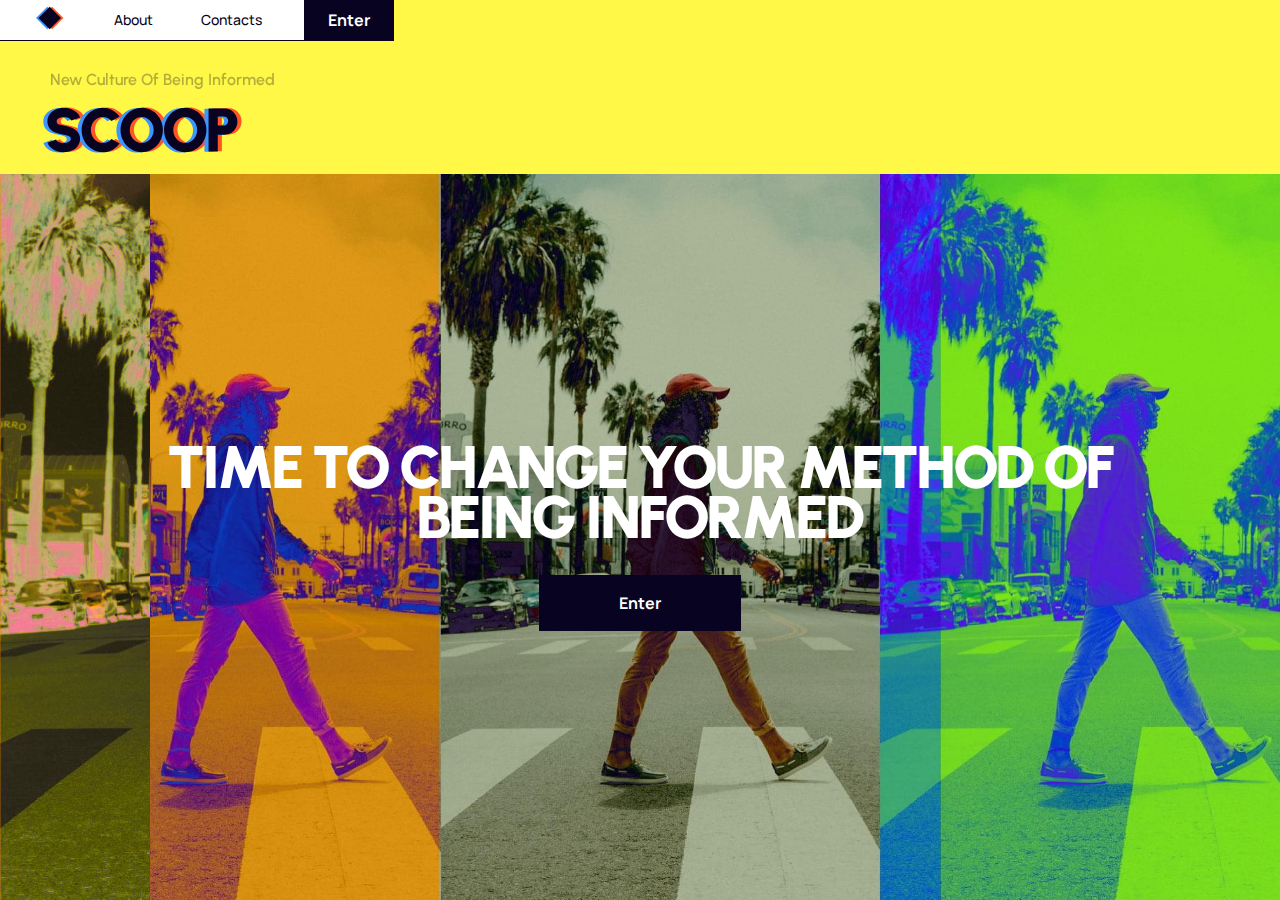
==== commit bcde3e08: "add pages" ====
--- a/index.html
+++ b/index.html
@@ -35,13 +35,10 @@
         <ul class="header-menu">            <li class="header-menu__item">-            Subscriptions+            <a href="/about.html"> About</a>           </li>           <li class="header-menu__item">-            About-          </li>-          <li class="header-menu__item">-            Contacts+            <a href="#contants">Contacts</a>           </li>         </ul> @@ -151,7 +148,7 @@
       <p class=" seven-section-title">Free <span>registration</span></p>       <p class="seven-section-descr">and subscription to the newsletter</p>     </div>-    <div class="main-content last-section">+    <div class="main-content last-section" id="contants">       <div class="last-section__inner">         <div>           <picture><source srcset="images/logo-text-shrink.svg" type="image/webp"><img src="images/logo-text-shrink.svg" width="218" style="margin-bottom: 9px;" /></picture>@@ -165,16 +162,16 @@
           <div class="footer__inner">             <div class="footer-top">               <ul class="footer-links">-                <li>Privacy Policy </li>-                <li>Terms of Use</li>+                <li><a href="/privacy.html">Privacy Policy</a> </li>+                <li><a href="/terms.html">Terms of Use</a> </li>               </ul>                <ul class="footer-social">                 <li>-                  <picture><source srcset="images/landing/twitter.svg" type="image/webp"><img src="images/landing/twitter.svg"></picture>+                  <a href="https://twitter.com/Scoop_Ai"> <picture><source srcset="images/landing/twitter.svg" type="image/webp"><img src="images/landing/twitter.svg"></picture></a>                 </li>                 <li>-                  <picture><source srcset="images/landing/inst.svg" type="image/webp"><img src="images/landing/inst.svg"></picture>+                  <a href="https://www.instagram.com/scoop.ai"> <picture><source srcset="images/landing/inst.svg" type="image/webp"><img src="images/landing/inst.svg"></picture></a>                 </li>               </ul>             </div>--- a/css/style.min.css
+++ b/css/style.min.css
@@ -70,7 +70,7 @@
 
 .main-content {
   min-width: 100%;
-  height: 100vh;
+  min-height: 100vh;
 }
 
 @media (max-width: 850px) {
@@ -85,6 +85,11 @@
 @media (max-width: 700px) {
   .main {
     min-width: unset;
+  }
+}
+@media (max-width: 460px) {
+  .main-content {
+    height: 100vh;
   }
 }
 @font-face {
@@ -789,6 +794,7 @@
       -ms-flex-pack: center;
           justify-content: center;
   position: relative;
+  text-align: center;
 }
 .btn-transform-round:after {
   position: absolute;
@@ -2630,4 +2636,285 @@
   .left-auth-main-inner {
     width: 100%;
   }
+}
+.addPage__topBlock {
+  min-height: 288px;
+  background-image: url("../images/addPage/addPageBg.jpg");
+  background-size: cover;
+  background-repeat: no-repeat;
+  display: -webkit-box;
+  display: -ms-flexbox;
+  display: flex;
+  -webkit-box-align: end;
+      -ms-flex-align: end;
+          align-items: flex-end;
+}
+
+.addPage__topBlock-container {
+  max-width: 1440px;
+  padding: 40px 24px;
+  margin: 0px auto;
+  width: 100%;
+}
+
+.addPage__title {
+  font-family: "Urbanist";
+  font-weight: 900;
+  font-size: 114.142px;
+  line-height: 83%;
+  letter-spacing: -0.05em;
+  text-transform: uppercase;
+  color: #ffffff;
+  margin-top: 40px;
+}
+
+.addPage__back {
+  font-family: "Urbanist";
+  font-weight: 600;
+  font-size: 14px;
+  line-height: 171%;
+  color: #ffffff;
+  cursor: pointer;
+}
+
+.addPage__main {
+  background-color: #b2d6ff;
+}
+
+.addPage__main-container {
+  max-width: 864px;
+  width: 100%;
+  margin: 0px auto;
+  padding: 40px 32px;
+}
+
+.addPage__main-top {
+  font-family: "Manrope";
+  font-weight: 600;
+  font-size: 20px;
+  line-height: 160%;
+  color: #070320;
+  margin-bottom: 32px;
+}
+
+.addPage__main-p {
+  margin-bottom: 24px;
+}
+.addPage__main-p h4 {
+  font-family: "Urbanist";
+  font-weight: 700;
+  font-size: 24px;
+  line-height: 133%;
+  margin-bottom: 8px;
+}
+.addPage__main-p p {
+  font-family: "Manrope";
+  font-weight: 600;
+  font-size: 16px;
+  opacity: 0.7;
+}
+.addPage__main-p a {
+  color: #014dd1;
+}
+.addPage__main-p li {
+  font-family: "Manrope";
+  font-weight: 600;
+  font-size: 16px;
+  opacity: 0.7;
+}
+.addPage__main-p ul,
+.addPage__main-p li {
+  list-style: inside;
+}
+
+.addPage__main-p-bold {
+  opacity: 1 !important;
+}
+
+.addPage__main-p:last-child {
+  margin-bottom: 81px;
+}
+
+.addPage__footer {
+  display: -webkit-box;
+  display: -ms-flexbox;
+  display: flex;
+  background-color: #b2d6ff;
+}
+.addPage__footer .main-content {
+  min-height: 100vh;
+  -webkit-box-flex: 1;
+      -ms-flex-positive: 1;
+          flex-grow: 1;
+  height: unset;
+}
+
+.addPage__footer-left {
+  width: 445px;
+  background-image: url("../images/landing/seven-section.jpg");
+  background-size: cover;
+  background-repeat: no-repeat;
+  -ms-flex-negative: 0;
+      flex-shrink: 0;
+}
+
+.addPage__footer-right {
+  padding: 66px 41px 24px;
+  position: relative;
+  display: -webkit-box;
+  display: -ms-flexbox;
+  display: flex;
+  -webkit-box-orient: vertical;
+  -webkit-box-direction: normal;
+      -ms-flex-direction: column;
+          flex-direction: column;
+}
+.addPage__footer-right .btn-transform-round {
+  margin-top: 10px;
+}
+
+.addPage__footer-title {
+  font-family: "Urbanist";
+  font-weight: 700;
+  font-size: 88px;
+  line-height: 91%;
+  margin-top: 8px;
+}
+
+.footer-addPage {
+  width: 100%;
+  bottom: 0px;
+  position: relative;
+}
+
+.footer-phone {
+  font-family: "Manrope";
+  font-weight: 600;
+  font-size: 16px;
+  line-height: 150%;
+}
+
+.btn-wrapper {
+  position: relative;
+  z-index: 51;
+  -webkit-box-flex: 1;
+      -ms-flex-positive: 1;
+          flex-grow: 1;
+  display: -webkit-box;
+  display: -ms-flexbox;
+  display: flex;
+  -webkit-box-align: center;
+      -ms-flex-align: center;
+          align-items: center;
+  margin-top: 20px;
+  margin-bottom: 20px;
+}
+
+.about-page {
+  max-width: 1440px;
+  padding: 70px 24px 160px 24px;
+  margin: 0px auto;
+  width: 100%;
+  display: -webkit-box;
+  display: -ms-flexbox;
+  display: flex;
+  gap: 56px;
+}
+
+.about-page__item {
+  -ms-flex-preferred-size: 33.33%;
+      flex-basis: 33.33%;
+}
+.about-page__item h4 {
+  font-family: "Urbanist";
+  font-weight: 700;
+  font-size: 40px;
+  line-height: 120%;
+  margin-bottom: 12px;
+}
+.about-page__item p {
+  font-family: "Manrope";
+  font-weight: 700;
+  font-size: 16px;
+  line-height: 150%;
+}
+
+@media (max-width: 1300px) {
+  .addPage__footer-title {
+    font-size: 50px;
+  }
+}
+@media (max-width: 1024px) {
+  .about-page {
+    gap: 32px;
+    padding: 40px 24px 100px 24px;
+  }
+  .about-page__item h4 {
+    font-size: 32px;
+    margin-bottom: 8px;
+  }
+}
+@media (max-width: 980px) {
+  .about-page__item {
+    -ms-flex-preferred-size: 100%;
+        flex-basis: 100%;
+  }
+  .about-page {
+    -ms-flex-wrap: wrap;
+        flex-wrap: wrap;
+  }
+}
+@media (max-width: 950px) {
+  .addPage__title {
+    font-size: 60px;
+  }
+  .addPage__main-p h4 {
+    font-size: 22px;
+    margin-bottom: 4px;
+  }
+  .addPage__main-p:last-child {
+    margin-bottom: 40px;
+  }
+  .addPage__footer-title {
+    font-size: 32px;
+  }
+}
+@media (max-width: 720px) {
+  .addPage__footer .main-content {
+    display: none;
+  }
+  .addPage_logo {
+    width: 150px;
+  }
+  .addPage__footer-title {
+    font-size: 28px;
+  }
+  .btn-wrapper {
+    -webkit-box-pack: center;
+        -ms-flex-pack: center;
+            justify-content: center;
+    margin-top: 32px;
+  }
+}
+@media (max-width: 430px) {
+  .about-page__item h4 {
+    font-size: 24px;
+  }
+  .about-page__item p {
+    font-size: 14px;
+  }
+  .about-page {
+    padding: 32px 24px 50px 24px;
+  }
+}
+@media (max-width: 400px) {
+  .addPage__footer-right {
+    padding: 24px;
+  }
+  .addPage__footer-right .footer-links {
+    gap: 16px;
+  }
+  .addPage__footer-right .footer-social {
+    gap: 16px;
+  }
 }